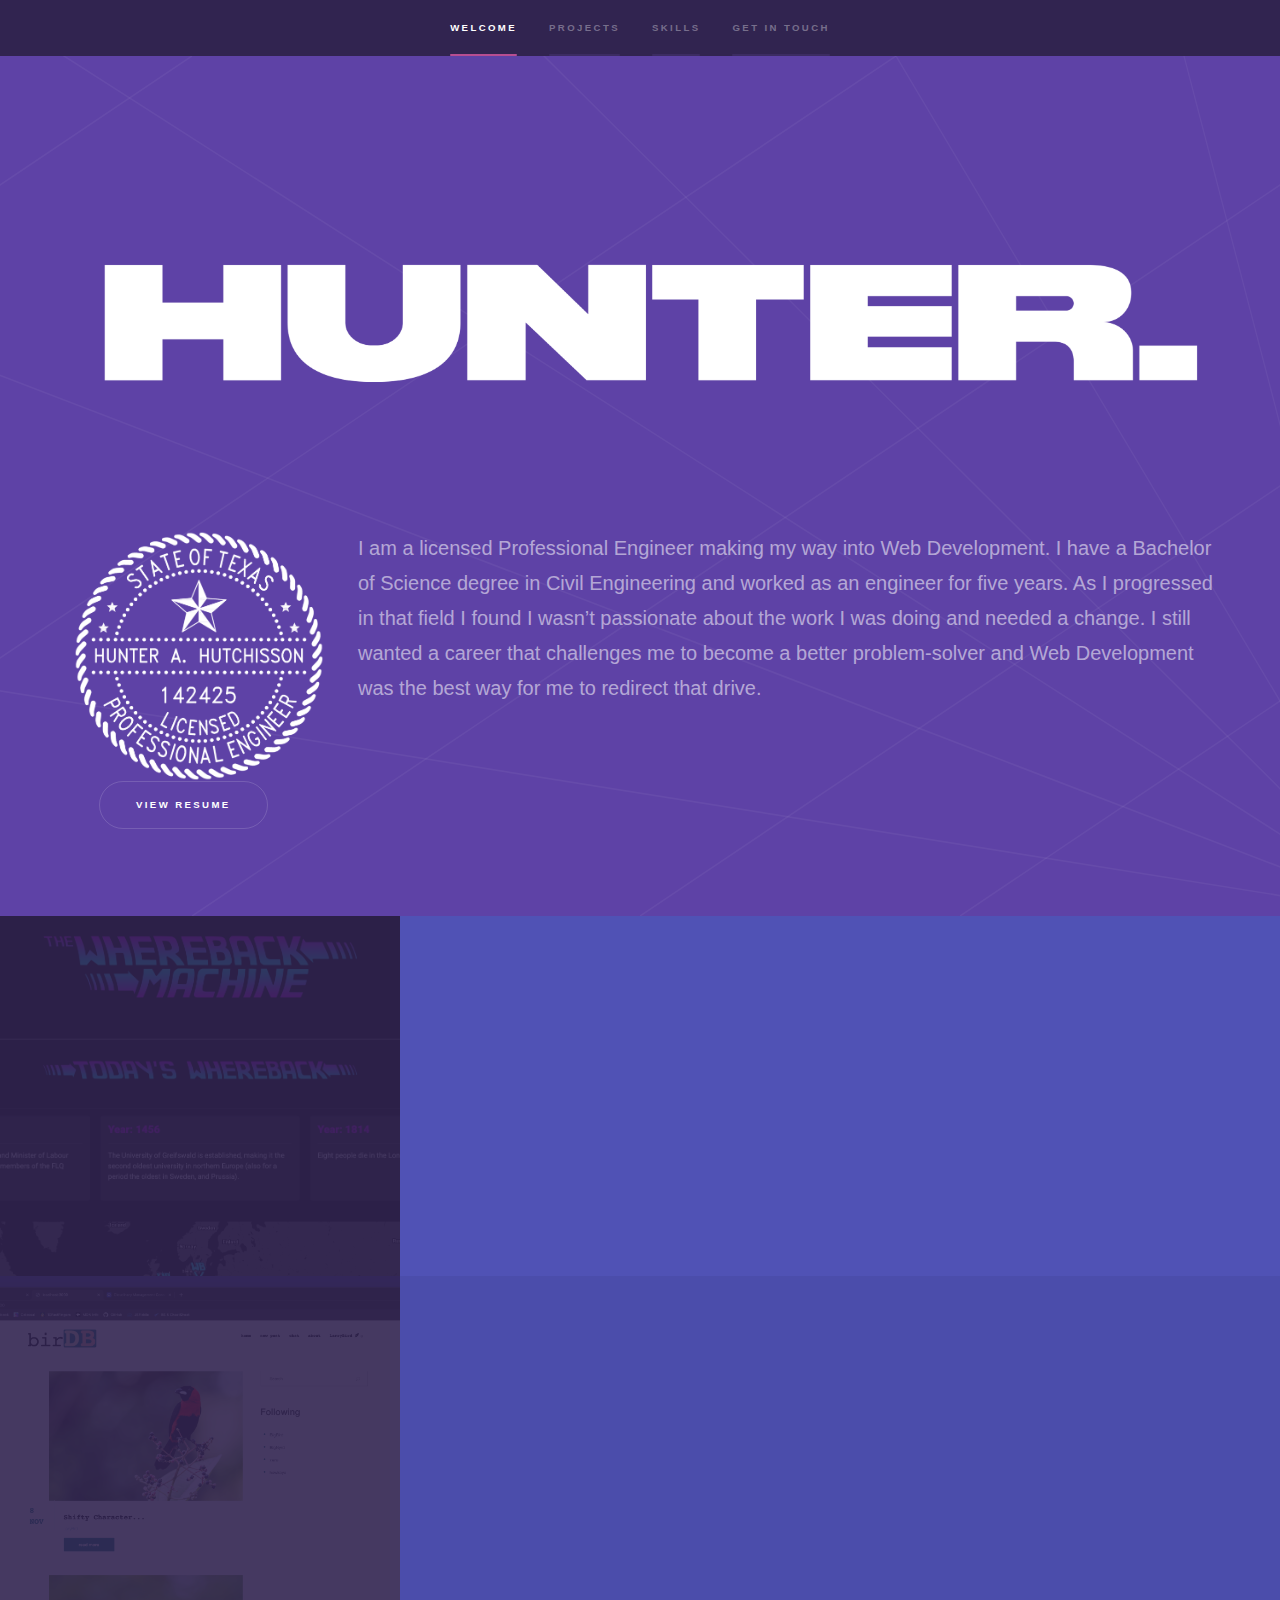
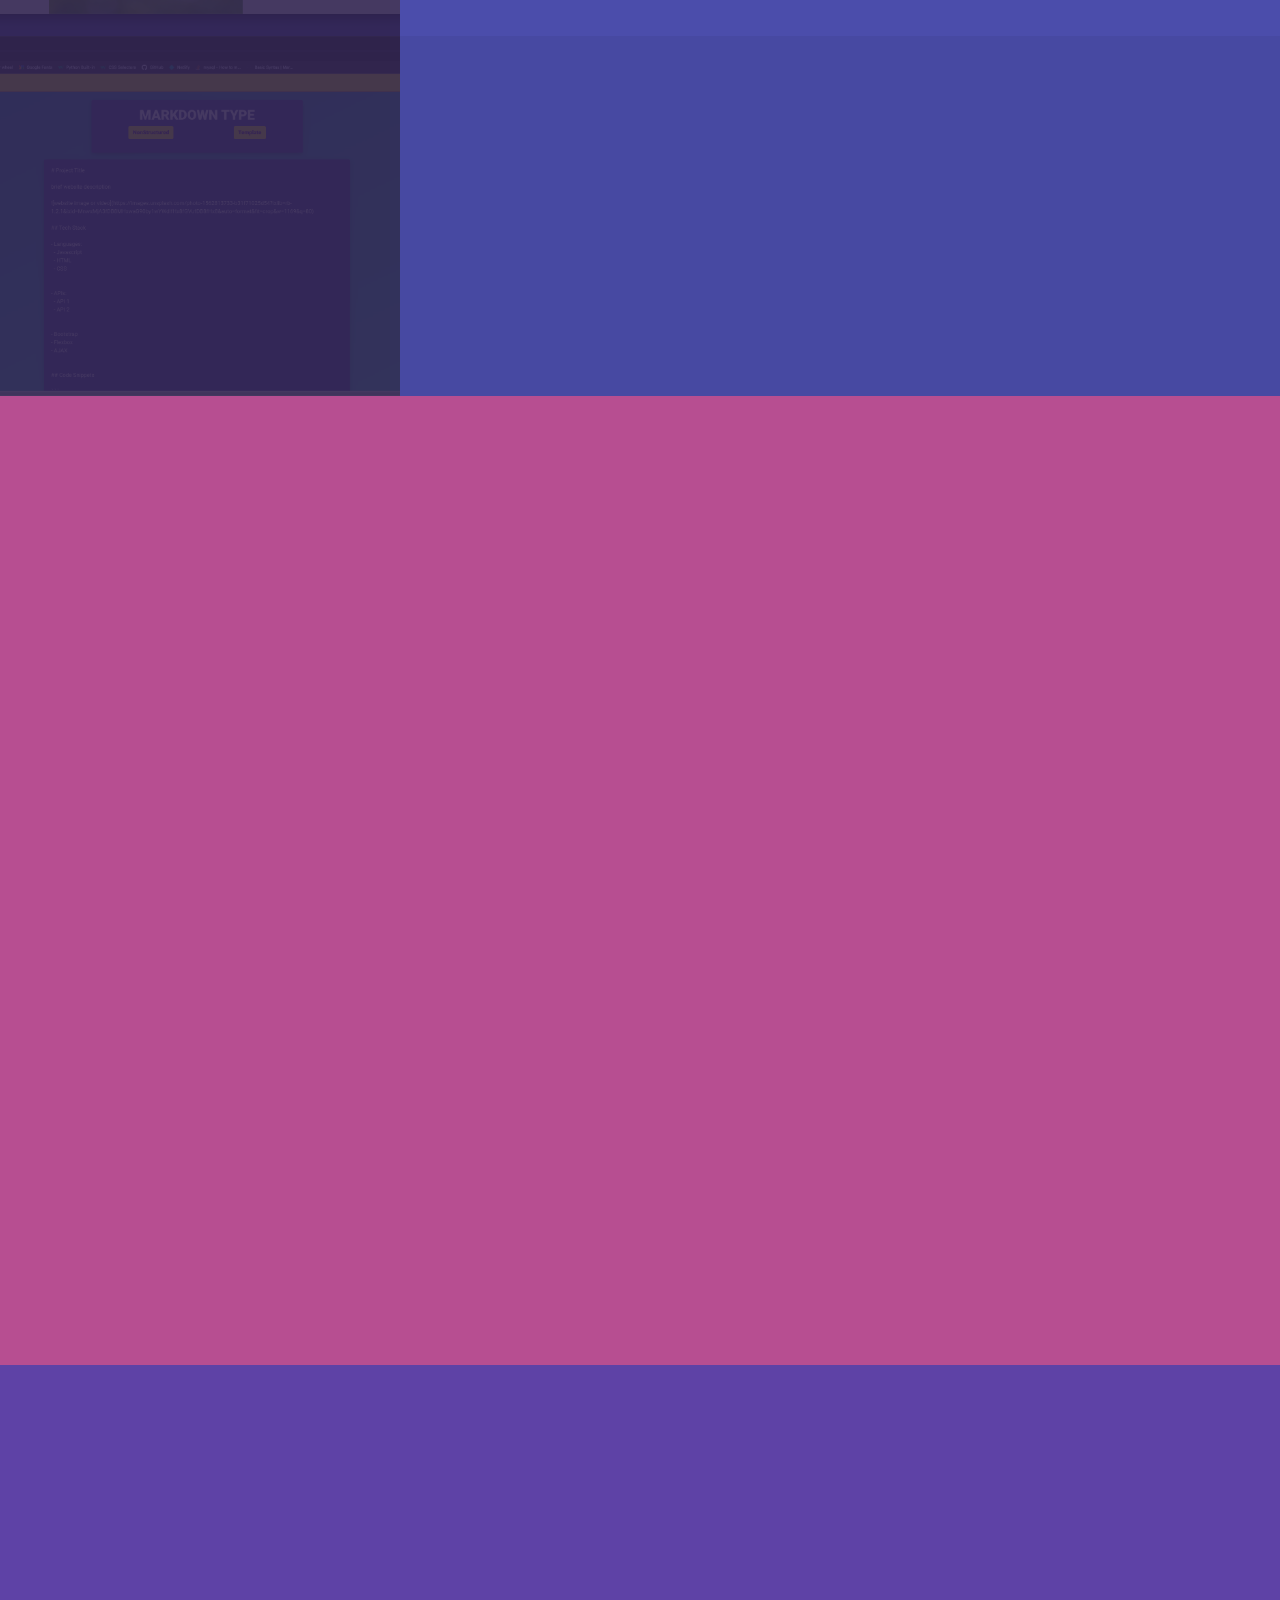
==== index.html @ 378d40f5 "added technology" ====
<!DOCTYPE HTML>
<html>
	<head>
		<title>Hunter Hutchisson | Portfolio</title>
		<meta charset="utf-8" />
		<meta name="viewport" content="width=device-width, initial-scale=1, user-scalable=no" />
		<link rel="stylesheet" href="assets/css/main.css" />
		<noscript><link rel="stylesheet" href="assets/css/noscript.css" /></noscript>
	</head>
	<body class="is-preload">
		<!-- Sidebar -->
			<section id="sidebar">
				<div class="inner">
					<nav>
						<ul>
							<li><a href="#intro">Welcome</a></li>
							<li><a href="#one">Projects</a></li>
							<li><a href="#two">Skills</a></li>
							<li><a href="#three">Get in touch</a></li>
						</ul>
					</nav>
				</div>
			</section>
		<!-- Wrapper -->
			<div id="wrapper">
				<!-- Intro -->
					<section id="intro" class="wrapper style1 fullscreen fade-up">
						<div class="inner">
							<div class="row">
								<img src="images/name.png" style="width: 100%" alt="">
								<div class="col-3 col-12-medium" style="display: flex; justify-content: center;">
									<img src="images/pewhite.png" alt="" class="seal" />
								</div>
								<div class="col-9 col-12-medium">
									<p>I am a licensed Professional Engineer making my way into Web Development. I have a Bachelor of Science degree in Civil Engineering and worked as an engineer for five years. As I progressed in that field I found I wasn’t passionate about the work I was doing and needed a change. I still wanted a career that challenges me to become a better problem-solver and Web Development was the best way for me to redirect that drive.</p>
								</div>
								<div class="col-12">
									<ul class="actions">
										<li style="margin-left: 35px;"><a href="#" class="button scrolly" value="" id="resume">View Resume</a></li>
										<div id="myModal" class="modal">
											<span class="close">&times;</span>
											<img class="modal-content" id="img01">
											<div id="caption">Resume</div>
										</div>
									</ul>
								</div>
							</div>						
						</div>
					</section>
				<!-- One -->
					<section id="one" class="wrapper style2 spotlights">
						<section>
							<a href="https://thewherebackmachine.netlify.app/" target="_blank" class="image"><img src="images/WBContent-LargeScreen.jpg" alt="" data-position="center center" /></a>
							<div class="content">
								<div class="inner">
									<h2>The WhereBack Machine</h2>
									<p>On this date in history, or on the date of your choosing, learn about historical events and where those locations are in the modern world.</p>
									<ul class="actions">
										<li><a href="whereback.html" class="button">Learn more</a></li>
										<li><a href="https://thewherebackmachine.netlify.app/" class="button">Deployed</a></li>
										<li><a href="https://github.com/hunterhutchisson/Front-End-Project" target="_blank" class="button">github<i class="fab fa-github"></i></a></li>
									</ul>
								</div>
							</div>
						</section>
						<section>
							<a href="http://birdb.io/" target="_blank" class="image"><img src="images/oScreen-Shot-2021-11-09-at-10.53.39-AM.png" alt="" data-position="top center" /></a>
							<div class="content">
								<div class="inner">
									<h2>birDB</h2>
									<p>A responsive website that allows for personal journaling and sharing of birdwatching details with others.</p>
									<ul class="actions">
										<li><a href="birdb.html" class="button">Learn more</a></li>
										<li><a href="http://birdb.io/" class="button">Deployed</a></li>
										<li><a href="https://github.com/hunterhutchisson/birDB" target="_blank" class="button">github<i class="fab fa-github"></i></a></li>
									</ul>
								</div>
							</div>
						</section>
						<section>
							<a href="https://mdstyles.netlify.app/" target="_blank" class="image"><img src="images/mdsshot.png" alt="" data-position="top center" /></a>
							<div class="content">
								<div class="inner">
									<h2>MD Styles</h2>
									<p>A tool to help developers with the syntax of markdown enhancements for their README files</p>
									<ul class="actions">
										<li><a href="mdstyles.html" class="button">Learn more</a></li>
										<li><a href="https://mdstyles.netlify.app/" class="button">Deployed</a></li>
										<li><a href="https://github.com/hunterhutchisson/template" target="_blank" class="button">github<i class="fab fa-github"></i></a></li>									</ul>
								</div>
							</div>
						</section>
					</section>
				<!-- Two -->
					<section id="two" class="wrapper style3 fade-up">
						<div class="inner">
							<h2>Skills</h2>
							<div class="features">
								<section>
									<span class="icon solid major" ><i class="fab fa-js-square skills"></i></span>
									<h3>JAVASCRIPT</h3>
								</section>
								<section>
									<span class="icon solid major" ><i class="fab fa-python skills"></i></span>
									<h3>PYTHON</h3>
								</section>
								<section>
									<span class="icon solid major" ><i class="fab fa-node-js skills"></i></span>
									<h3>NODE.JS</h3>
								</section>
								<section>
									<span class="icon solid major" ><i class="fab fa-react skills"></i></span>
									<h3>REACT</h3>
								</section>
								<section>
									<span class="icon solid major" ><i class="fas fa-clipboard skills"></i></span>
									<h3>REDUX</h3>
								</section>
								<section>
									<span class="icon solid major" ><i class="fas fa-database skills"></i></span>
									<h3>SQL</h3>
								</section>
								<section>
									<span class="icon solid major" ><i class="fab fa-html5 skills"></i></span>
									<h3>HTML</h3>
								</section>
								<section>
									<span class="icon solid major" ><i class="fab fa-css3-alt skills"></i></span>									
									<h3>CSS</h3>
								</section>
								<section>
									<span class="icon solid major" ><i class="fab fa-npm skills"></i></span>									
									<h3>NPM</h3>
								</section>
								<section>
									<span class="icon solid major" ><i class="fas fa-database skills"></i></span>									
									<h3>PostgreSQL</h3>
								</section>
								<section>
									<span class="icon solid major" ><i class="fas fa-server skills"></i></span>									
									<h3>SEQUELIZE</h3>
								</section>
								<section>
									<span class="icon solid major" ><i class="far fa-file-alt skills"></i></span>									
									<h3>EXPRESS.JS</h3>
								</section>
								<section>
									<span class="icon solid major" ><i class="far fa-file-alt skills"></i></span>								
									<h3>EJS</h3>
								</section>
								<section>
									<span class="icon solid major" ><i class="fas fa-retweet skills"></i></span>							
									<h3>AJAX</h3>
								</section>
								<section>
									<span class="icon solid major" ><i class="fab fa-bootstrap skills"></i></span>			
									<h3>BOOTSTRAP</h3>
								</section>
								<section>
									<span class="icon solid major" ><i class="fab fa-css3 skills"></i></span>					
									<h3>CSS FLEXBOX</h3>
								</section>
								<section>
									<span class="icon solid major" ><i class="fab fa-git skills"></i></span>								
									<h3>GIT</h3>
								</section>
								<section>
									<span class="icon solid major" ><i class="fab fa-github skills"></i></span>							
									<h3>GITHUB</h3>
								</section>
								<section>
									<span class="icon solid major" ><i class="fas fa-code skills"></i></span>	
									<h3>VS CODE</h3>
								</section>
								<section>
									<span class="icon solid major" ><i class="fab fa-chrome skills"></i></span>	
									<h3>CHROME DEV TOOLS</h3>
								</section>

							</div>
						</div>
					</section>
				<!-- Three -->
					<section id="three" class="wrapper style1 fade-up">
						<div class="inner">
							<h2>Get in touch</h2>
							<div class="split style1">
								<section>
									<form id="contact-form">
										<div class="fields">
											<div class="field half">
												<label for="name">Name</label>
												<input type="text" name="name" id="name" />
											</div>
											<div class="field half">
												<label for="email">Email</label>
												<input type="text" name="email" id="email" />
											</div>
											<div class="field">
												<label for="subject">Subject</label>
												<textarea name="subject" rows="1"></textarea>
											</div>
											<div class="field">
												<label for="message">Message</label>
												<textarea name="message" id="message" rows="5"></textarea>
											</div>
										</div>
										<ul class="actions">
											<li><button type="submit" class="btn btn-primary text-wrap col-6 col-md-4 col-lg-3">
												<span class="button-link">Send Message
												<i class="fa fa-send"></i> </span>
											</button></li>
										</ul>
									</form>
								</section>
								<section>
									<div class="row" style="margin: 0;">
									<ul class="contact">
										<img src="images/JONTY.png" alt="" class="headshot">
										<li>
											<h3>Contact</h3>
											<ul class="icons">
												<li><a href="https://www.linkedin.com/in/hunter-hutchisson-p-e-23b84a115/" class="icon brands fa-linkedin-in" target="_blank"><span class="label">LinkedIn</span></a></li>
												<li><a href="https://github.com/hunterhutchisson" class="icon brands fa-github" target="_blank"><span class="label">GitHub</span></a></li>
											</ul>
										</li>
									</ul>
								</div>
								</section>
							</div>
						</div>
					</section>
			</div>
		<!-- Footer -->
			<footer id="footer" class="wrapper style1-alt">
				<div class="inner">
					<ul class="menu">
						<li>Design: Hunter Hutchisson</li>
					</ul>
				</div>
			</footer>
		<!-- Scripts -->
			<script src="https://kit.fontawesome.com/b5568deb13.js" crossorigin="anonymous"></script>
			<script src="assets/js/jquery.min.js"></script>
			<script src="assets/js/jquery.scrollex.min.js"></script>
			<script src="assets/js/jquery.scrolly.min.js"></script>
			<script src="assets/js/browser.min.js"></script>
			<script src="assets/js/breakpoints.min.js"></script>
			<script src="assets/js/util.js"></script>
			<script src="assets/js/main.js"></script>
			<script>
				const modal = document.getElementById("myModal");
				const resume = document.getElementById("resume");
				const modalImg = document.getElementById("img01");
				const captionText = document.getElementById("caption");
				resume.onclick = function(){
				modal.style.display = "block";
				modalImg.src = "images/HunterHutchissonResume-1.jpg";
				captionText.innerHTML = `<a href="resume.HunterHutchissonResume" class="button scrolly" download="HunterHutchissonResume" >Download Resume</a>`;
				}
				const span = document.getElementsByClassName("close")[0];
				span.onclick = function() {
				modal.style.display = "none";
				}
			</script>
			<script type="text/javascript" src="https://cdn.jsdelivr.net/npm/emailjs-com@3/dist/email.min.js"></script>
			<script type="text/javascript">
				(function() {
					emailjs.init('user_6q2KdsZvQNolMmEulf8iG');
				})();
				document.getElementById('contact-form')
				.addEventListener('submit', function(e) {
				console.log('inside form')
				e.preventDefault();

				const serviceID = 'service_qdjpviz';
				const templateID = 'contact_form';

				emailjs.sendForm(serviceID, templateID, this)
				.then(() => {
					alert('Message Successfully Sent!');
				}, (err) => {
					alert(JSON.stringify(err));
					});
				});
			</script>
	</body>
</html>
---- assets/css/main.css ----
@import url(fontawesome-all.min.css);

/*
	Hyperspace by HTML5 UP
	html5up.net | @ajlkn
	Free for personal and commercial use under the CCA 3.0 license (html5up.net/license)
*/

html, body, div, span, applet, object,
iframe, h1, h2, h3, h4, h5, h6, p, blockquote,
pre, a, abbr, acronym, address, big, cite,
code, del, dfn, em, img, ins, kbd, q, s, samp,
small, strike, strong, sub, sup, tt, var, b,
u, i, center, dl, dt, dd, ol, ul, li, fieldset,
form, label, legend, table, caption, tbody,
tfoot, thead, tr, th, td, article, aside,
canvas, details, embed, figure, figcaption,
footer, header, hgroup, menu, nav, output, ruby,
section, summary, time, mark, audio, video {
	margin: 0;
	padding: 0;
	border: 0;
	font-size: 100%;
	font: inherit;
	vertical-align: baseline;}

article, aside, details, figcaption, figure,
footer, header, hgroup, menu, nav, section {
	display: block;}

body {
	line-height: 1;
}

ol, ul {
	list-style: none;
}

blockquote, q {
	quotes: none;
}

	blockquote:before, blockquote:after, q:before, q:after {
		content: '';
		content: none;
	}

table {
	border-collapse: collapse;
	border-spacing: 0;
}

body {
	-webkit-text-size-adjust: none;
}

mark {
	background-color: transparent;
	color: inherit;
}

input::-moz-focus-inner {
	border: 0;
	padding: 0;
}

input, select, textarea {
	-moz-appearance: none;
	-webkit-appearance: none;
	-ms-appearance: none;
	appearance: none;
}

/* Basic */

	@-ms-viewport {
		width: device-width;
	}

	body {
		-ms-overflow-style: scrollbar;
	}

	@media screen and (max-width: 480px) {

		html, body {
			min-width: 320px;
		}

	}

	html {
		box-sizing: border-box;
	}

	*, *:before, *:after {
		box-sizing: inherit;
	}

	body {
		background: #312450;
	}

		body.is-preload *, body.is-preload *:before, body.is-preload *:after {
			-moz-animation: none !important;
			-webkit-animation: none !important;
			-ms-animation: none !important;
			animation: none !important;
			-moz-transition: none !important;
			-webkit-transition: none !important;
			-ms-transition: none !important;
			transition: none !important;
		}

/* Type */

	body, input, select, textarea {
		color: rgba(255, 255, 255, 0.55);
		font-family: Arial, Helvetica, sans-serif;
		font-size: 16.5pt;
		font-weight: normal;
		line-height: 1.75;
	}

		@media screen and (max-width: 1680px) {

			body, input, select, textarea {
				font-size: 13pt;
			}

		}

		@media screen and (max-width: 1280px) {

			body, input, select, textarea {
				font-size: 12pt;
			}

		}

		@media screen and (max-width: 360px) {

			body, input, select, textarea {
				font-size: 11pt;
			}

		}
		.seal{
			height: 250px;
		}
		.headshot{
			width: 500px
		}
		@media screen and (max-width: 375px) {
			.seal {
				height: auto;
				width: 200px;
			}
		}
		@media only screen and (max-width: 600px) {
			.headshot {
				width: 300px;
			}
			.projectTitle {
				width: 300px
			}
		}


	a {
		-moz-transition: color 0.2s ease, border-bottom-color 0.2s ease;
		-webkit-transition: color 0.2s ease, border-bottom-color 0.2s ease;
		-ms-transition: color 0.2s ease, border-bottom-color 0.2s ease;
		transition: color 0.2s ease, border-bottom-color 0.2s ease;
		border-bottom: dotted 1px rgba(255, 255, 255, 0.35);
		color: inherit;
		text-decoration: none;
	}

		a:hover {
			border-bottom-color: transparent;
			color: #ffffff;
		}

	strong, b {
		color: #ffffff;
		font-weight: bold;
	}

	em, i {
		font-style: italic;
	}

	p {
		margin: 0 0 2em 0;
	}

	h1, h2, h3, h4, h5, h6 {
		color: #ffffff;
		font-weight: bold;
		line-height: 1.5;
		margin: 0.5em 0 0.5em 0;
	}
	.skills{
		color: #b74e91;
	}

		h1 a, h2 a, h3 a, h4 a, h5 a, h6 a {
			color: inherit;
			text-decoration: none;
		}

	h1 {
		font-size: 2.75em;
	}

		h1.major {
			margin: 0 0 1.3em 0;
			position: relative;
			padding-bottom: 0.35em;
		}

			h1.major:after {
				background-image: -moz-linear-gradient(to right, #5e42a6, #b74e91);
				background-image: -webkit-linear-gradient(to right, #5e42a6, #b74e91);
				background-image: -ms-linear-gradient(to right, #5e42a6, #b74e91);
				background-image: linear-gradient(to right, #5e42a6, #b74e91);
				-moz-transition: max-width 0.2s ease;
				-webkit-transition: max-width 0.2s ease;
				-ms-transition: max-width 0.2s ease;
				transition: max-width 0.2s ease;
				border-radius: 0.2em;
				bottom: 0;
				content: '';
				height: 0.05em;
				position: absolute;
				right: 0;
				width: 100%;
			}

	h2 {
		font-size: 1.75em;
	}

	h3 {
		font-size: 1.1em;
	}

	h4 {
		font-size: 1em;
	}

	h5 {
		font-size: 0.8em;
	}

	h6 {
		font-size: 0.6em;
	}

	@media screen and (max-width: 736px) {

		h1 {
			font-size: 2em;
		}

		h2 {
			font-size: 1.25em;
		}

		h3 {
			font-size: 1em;
		}

		h4 {
			font-size: 0.8em;
		}

		h5 {
			font-size: 0.6em;
		}

		h6 {
			font-size: 0.6em;
		}

	}

	sub {
		font-size: 0.8em;
		position: relative;
		top: 0.5em;
	}

	sup {
		font-size: 0.8em;
		position: relative;
		top: -0.5em;
	}

	blockquote {
		border-left: solid 4px rgba(255, 255, 255, 0.15);
		font-style: italic;
		margin: 0 0 2em 0;
		padding: 0.5em 0 0.5em 2em;
	}

	code {
		background: rgba(255, 255, 255, 0.05);
		border-radius: 0.25em;
		border: solid 1px rgba(255, 255, 255, 0.15);
		font-family: "Courier New", monospace;
		font-size: 0.9em;
		margin: 0 0.25em;
		padding: 0.25em 0.65em;
	}

	pre {
		-webkit-overflow-scrolling: touch;
		font-family: "Courier New", monospace;
		font-size: 0.9em;
		margin: 0 0 2em 0;
	}

		pre code {
			display: block;
			line-height: 1.75em;
			padding: 1em 1.5em;
			overflow-x: auto;
		}

	hr {
		border: 0;
		border-bottom: solid 1px rgba(255, 255, 255, 0.15);
		margin: 2em 0;
	}

		hr.major {
			margin: 3em 0;
		}

	.align-left {
		text-align: left;
	}

	.align-center {
		text-align: center;
	}

	.align-right {
		text-align: right;
	}

/* Row */

	.row {
		display: flex;
		flex-wrap: wrap;
		box-sizing: border-box;
		align-items: stretch;
	}

		.row > * {
			box-sizing: border-box;
		}

		.row.gtr-uniform > * > :last-child {
			margin-bottom: 0;
		}

		.row.aln-left {
			justify-content: flex-start;
		}

		.row.aln-center {
			justify-content: center;
		}

		.row.aln-right {
			justify-content: flex-end;
		}

		.row.aln-top {
			align-items: flex-start;
		}

		.row.aln-middle {
			align-items: center;
		}

		.row.aln-bottom {
			align-items: flex-end;
		}

		.row > .imp {
			order: -1;
		}

		.row > .col-1 {
			width: 8.33333%;
		}

		.row > .off-1 {
			margin-left: 8.33333%;
		}

		.row > .col-2 {
			width: 16.66667%;
		}

		.row > .off-2 {
			margin-left: 16.66667%;
		}

		.row > .col-3 {
			width: 25%;
		}

		.row > .off-3 {
			margin-left: 25%;
		}

		.row > .col-4 {
			width: 33.33333%;
		}

		.row > .off-4 {
			margin-left: 33.33333%;
		}

		.row > .col-5 {
			width: 41.66667%;
		}

		.row > .off-5 {
			margin-left: 41.66667%;
		}

		.row > .col-6 {
			width: 50%;
		}

		.row > .off-6 {
			margin-left: 50%;
		}

		.row > .col-7 {
			width: 58.33333%;
		}

		.row > .off-7 {
			margin-left: 58.33333%;
		}

		.row > .col-8 {
			width: 66.66667%;
		}

		.row > .off-8 {
			margin-left: 66.66667%;
		}

		.row > .col-9 {
			width: 75%;
		}

		.row > .off-9 {
			margin-left: 75%;
		}

		.row > .col-10 {
			width: 83.33333%;
		}

		.row > .off-10 {
			margin-left: 83.33333%;
		}

		.row > .col-11 {
			width: 91.66667%;
		}

		.row > .off-11 {
			margin-left: 91.66667%;
		}

		.row > .col-12 {
			width: 100%;
		}

		.row > .off-12 {
			margin-left: 100%;
		}

		.row.gtr-0 {
			margin-top: 0;
			margin-left: 0em;
		}

			.row.gtr-0 > * {
				padding: 0 0 0 0em;
			}

			.row.gtr-0.gtr-uniform {
				margin-top: 0em;
			}

				.row.gtr-0.gtr-uniform > * {
					padding-top: 0em;
				}

		.row.gtr-25 {
			margin-top: 0;
			margin-left: -0.375em;
		}

			.row.gtr-25 > * {
				padding: 0 0 0 0.375em;
			}

			.row.gtr-25.gtr-uniform {
				margin-top: -0.375em;
			}

				.row.gtr-25.gtr-uniform > * {
					padding-top: 0.375em;
				}

		.row.gtr-50 {
			margin-top: 0;
			margin-left: -0.75em;
		}

			.row.gtr-50 > * {
				padding: 0 0 0 0.75em;
			}

			.row.gtr-50.gtr-uniform {
				margin-top: -0.75em;
			}

				.row.gtr-50.gtr-uniform > * {
					padding-top: 0.75em;
				}

		.row {
			margin-top: 0;
			margin-left: -1.5em;
		}

			.row > * {
				padding: 0 0 0 1.5em;
			}

			.row.gtr-uniform {
				margin-top: -1.5em;
			}

				.row.gtr-uniform > * {
					padding-top: 1.5em;
				}

		.row.gtr-150 {
			margin-top: 0;
			margin-left: -2.25em;
		}

			.row.gtr-150 > * {
				padding: 0 0 0 2.25em;
			}

			.row.gtr-150.gtr-uniform {
				margin-top: -2.25em;
			}

				.row.gtr-150.gtr-uniform > * {
					padding-top: 2.25em;
				}

		.row.gtr-200 {
			margin-top: 0;
			margin-left: -3em;
		}

			.row.gtr-200 > * {
				padding: 0 0 0 3em;
			}

			.row.gtr-200.gtr-uniform {
				margin-top: -3em;
			}

				.row.gtr-200.gtr-uniform > * {
					padding-top: 3em;
				}

		@media screen and (max-width: 1680px) {

			.row {
				display: flex;
				flex-wrap: wrap;
				box-sizing: border-box;
				align-items: stretch;
			}

				.row > * {
					box-sizing: border-box;
				}

				.row.gtr-uniform > * > :last-child {
					margin-bottom: 0;
				}

				.row.aln-left {
					justify-content: flex-start;
				}

				.row.aln-center {
					justify-content: center;
				}

				.row.aln-right {
					justify-content: flex-end;
				}

				.row.aln-top {
					align-items: flex-start;
				}

				.row.aln-middle {
					align-items: center;
				}

				.row.aln-bottom {
					align-items: flex-end;
				}

				.row > .imp-xlarge {
					order: -1;
				}

				.row > .col-1-xlarge {
					width: 8.33333%;
				}

				.row > .off-1-xlarge {
					margin-left: 8.33333%;
				}

				.row > .col-2-xlarge {
					width: 16.66667%;
				}

				.row > .off-2-xlarge {
					margin-left: 16.66667%;
				}

				.row > .col-3-xlarge {
					width: 25%;
				}

				.row > .off-3-xlarge {
					margin-left: 25%;
				}

				.row > .col-4-xlarge {
					width: 33.33333%;
				}

				.row > .off-4-xlarge {
					margin-left: 33.33333%;
				}

				.row > .col-5-xlarge {
					width: 41.66667%;
				}

				.row > .off-5-xlarge {
					margin-left: 41.66667%;
				}

				.row > .col-6-xlarge {
					width: 50%;
				}

				.row > .off-6-xlarge {
					margin-left: 50%;
				}

				.row > .col-7-xlarge {
					width: 58.33333%;
				}

				.row > .off-7-xlarge {
					margin-left: 58.33333%;
				}

				.row > .col-8-xlarge {
					width: 66.66667%;
				}

				.row > .off-8-xlarge {
					margin-left: 66.66667%;
				}

				.row > .col-9-xlarge {
					width: 75%;
				}

				.row > .off-9-xlarge {
					margin-left: 75%;
				}

				.row > .col-10-xlarge {
					width: 83.33333%;
				}

				.row > .off-10-xlarge {
					margin-left: 83.33333%;
				}

				.row > .col-11-xlarge {
					width: 91.66667%;
				}

				.row > .off-11-xlarge {
					margin-left: 91.66667%;
				}

				.row > .col-12-xlarge {
					width: 100%;
				}

				.row > .off-12-xlarge {
					margin-left: 100%;
				}

				.row.gtr-0 {
					margin-top: 0;
					margin-left: 0em;
				}

					.row.gtr-0 > * {
						padding: 0 0 0 0em;
					}

					.row.gtr-0.gtr-uniform {
						margin-top: 0em;
					}

						.row.gtr-0.gtr-uniform > * {
							padding-top: 0em;
						}

				.row.gtr-25 {
					margin-top: 0;
					margin-left: -0.375em;
				}

					.row.gtr-25 > * {
						padding: 0 0 0 0.375em;
					}

					.row.gtr-25.gtr-uniform {
						margin-top: -0.375em;
					}

						.row.gtr-25.gtr-uniform > * {
							padding-top: 0.375em;
						}

				.row.gtr-50 {
					margin-top: 0;
					margin-left: -0.75em;
				}

					.row.gtr-50 > * {
						padding: 0 0 0 0.75em;
					}

					.row.gtr-50.gtr-uniform {
						margin-top: -0.75em;
					}

						.row.gtr-50.gtr-uniform > * {
							padding-top: 0.75em;
						}

				.row {
					margin-top: 0;
					margin-left: -1.5em;
				}

					.row > * {
						padding: 0 0 0 1.5em;
					}

					.row.gtr-uniform {
						margin-top: -1.5em;
					}

						.row.gtr-uniform > * {
							padding-top: 1.5em;
						}

				.row.gtr-150 {
					margin-top: 0;
					margin-left: -2.25em;
				}

					.row.gtr-150 > * {
						padding: 0 0 0 2.25em;
					}

					.row.gtr-150.gtr-uniform {
						margin-top: -2.25em;
					}

						.row.gtr-150.gtr-uniform > * {
							padding-top: 2.25em;
						}

				.row.gtr-200 {
					margin-top: 0;
					margin-left: -3em;
				}

					.row.gtr-200 > * {
						padding: 0 0 0 3em;
					}

					.row.gtr-200.gtr-uniform {
						margin-top: -3em;
					}

						.row.gtr-200.gtr-uniform > * {
							padding-top: 3em;
						}

		}
		

		@media screen and (max-width: 1280px) {

			.row {
				display: flex;
				flex-wrap: wrap;
				box-sizing: border-box;
				align-items: stretch;
			}

				.row > * {
					box-sizing: border-box;
				}

				.row.gtr-uniform > * > :last-child {
					margin-bottom: 0;
				}

				.row.aln-left {
					justify-content: flex-start;
				}

				.row.aln-center {
					justify-content: center;
				}

				.row.aln-right {
					justify-content: flex-end;
				}

				.row.aln-top {
					align-items: flex-start;
				}

				.row.aln-middle {
					align-items: center;
				}

				.row.aln-bottom {
					align-items: flex-end;
				}

				.row > .imp-large {
					order: -1;
				}

				.row > .col-1-large {
					width: 8.33333%;
				}

				.row > .off-1-large {
					margin-left: 8.33333%;
				}

				.row > .col-2-large {
					width: 16.66667%;
				}

				.row > .off-2-large {
					margin-left: 16.66667%;
				}

				.row > .col-3-large {
					width: 25%;
				}

				.row > .off-3-large {
					margin-left: 25%;
				}

				.row > .col-4-large {
					width: 33.33333%;
				}

				.row > .off-4-large {
					margin-left: 33.33333%;
				}

				.row > .col-5-large {
					width: 41.66667%;
				}

				.row > .off-5-large {
					margin-left: 41.66667%;
				}

				.row > .col-6-large {
					width: 50%;
				}

				.row > .off-6-large {
					margin-left: 50%;
				}

				.row > .col-7-large {
					width: 58.33333%;
				}

				.row > .off-7-large {
					margin-left: 58.33333%;
				}

				.row > .col-8-large {
					width: 66.66667%;
				}

				.row > .off-8-large {
					margin-left: 66.66667%;
				}

				.row > .col-9-large {
					width: 75%;
				}

				.row > .off-9-large {
					margin-left: 75%;
				}

				.row > .col-10-large {
					width: 83.33333%;
				}

				.row > .off-10-large {
					margin-left: 83.33333%;
				}

				.row > .col-11-large {
					width: 91.66667%;
				}

				.row > .off-11-large {
					margin-left: 91.66667%;
				}

				.row > .col-12-large {
					width: 100%;
				}

				.row > .off-12-large {
					margin-left: 100%;
				}

				.row.gtr-0 {
					margin-top: 0;
					margin-left: 0em;
				}

					.row.gtr-0 > * {
						padding: 0 0 0 0em;
					}

					.row.gtr-0.gtr-uniform {
						margin-top: 0em;
					}

						.row.gtr-0.gtr-uniform > * {
							padding-top: 0em;
						}

				.row.gtr-25 {
					margin-top: 0;
					margin-left: -0.375em;
				}

					.row.gtr-25 > * {
						padding: 0 0 0 0.375em;
					}

					.row.gtr-25.gtr-uniform {
						margin-top: -0.375em;
					}

						.row.gtr-25.gtr-uniform > * {
							padding-top: 0.375em;
						}

				.row.gtr-50 {
					margin-top: 0;
					margin-left: -0.75em;
				}

					.row.gtr-50 > * {
						padding: 0 0 0 0.75em;
					}

					.row.gtr-50.gtr-uniform {
						margin-top: -0.75em;
					}

						.row.gtr-50.gtr-uniform > * {
							padding-top: 0.75em;
						}

				.row {
					margin-top: 0;
					margin-left: -1.5em;
				}

					.row > * {
						padding: 0 0 0 1.5em;
					}

					.row.gtr-uniform {
						margin-top: -1.5em;
					}

						.row.gtr-uniform > * {
							padding-top: 1.5em;
						}

				.row.gtr-150 {
					margin-top: 0;
					margin-left: -2.25em;
				}

					.row.gtr-150 > * {
						padding: 0 0 0 2.25em;
					}

					.row.gtr-150.gtr-uniform {
						margin-top: -2.25em;
					}

						.row.gtr-150.gtr-uniform > * {
							padding-top: 2.25em;
						}

				.row.gtr-200 {
					margin-top: 0;
					margin-left: -3em;
				}

					.row.gtr-200 > * {
						padding: 0 0 0 3em;
					}

					.row.gtr-200.gtr-uniform {
						margin-top: -3em;
					}

						.row.gtr-200.gtr-uniform > * {
							padding-top: 3em;
						}

		}

		@media screen and (max-width: 980px) {


			.row {
				display: flex;
				flex-wrap: wrap;
				box-sizing: border-box;
				align-items: stretch;
				justify-content: center;
			}

				.row > * {
					box-sizing: border-box;
				}

				.row.gtr-uniform > * > :last-child {
					margin-bottom: 0;
				}

				.row.aln-left {
					justify-content: flex-start;
				}

				.row.aln-center {
					justify-content: center;
				}

				.row.aln-right {
					justify-content: flex-end;
				}

				.row.aln-top {
					align-items: flex-start;
				}

				.row.aln-middle {
					align-items: center;
				}

				.row.aln-bottom {
					align-items: flex-end;
				}

				.row > .imp-medium {
					order: -1;
				}

				.row > .col-1-medium {
					width: 8.33333%;
				}

				.row > .off-1-medium {
					margin-left: 8.33333%;
				}

				.row > .col-2-medium {
					width: 16.66667%;
				}

				.row > .off-2-medium {
					margin-left: 16.66667%;
				}

				.row > .col-3-medium {
					width: 25%;
				}

				.row > .off-3-medium {
					margin-left: 25%;
				}

				.row > .col-4-medium {
					width: 33.33333%;
				}

				.row > .off-4-medium {
					margin-left: 33.33333%;
				}

				.row > .col-5-medium {
					width: 41.66667%;
				}

				.row > .off-5-medium {
					margin-left: 41.66667%;
				}

				.row > .col-6-medium {
					width: 50%;
				}

				.row > .off-6-medium {
					margin-left: 50%;
				}

				.row > .col-7-medium {
					width: 58.33333%;
				}

				.row > .off-7-medium {
					margin-left: 58.33333%;
				}

				.row > .col-8-medium {
					width: 66.66667%;
				}

				.row > .off-8-medium {
					margin-left: 66.66667%;
				}

				.row > .col-9-medium {
					width: 75%;
				}

				.row > .off-9-medium {
					margin-left: 75%;
				}

				.row > .col-10-medium {
					width: 83.33333%;
				}

				.row > .off-10-medium {
					margin-left: 83.33333%;
				}

				.row > .col-11-medium {
					width: 91.66667%;
				}

				.row > .off-11-medium {
					margin-left: 91.66667%;
				}

				.row > .col-12-medium {
					width: 100%;
				}

				.row > .off-12-medium {
					margin-left: 100%;
				}

				.row.gtr-0 {
					margin-top: 0;
					margin-left: 0em;
				}

					.row.gtr-0 > * {
						padding: 0 0 0 0em;
					}

					.row.gtr-0.gtr-uniform {
						margin-top: 0em;
					}

						.row.gtr-0.gtr-uniform > * {
							padding-top: 0em;
						}

				.row.gtr-25 {
					margin-top: 0;
					margin-left: -0.375em;
				}

					.row.gtr-25 > * {
						padding: 0 0 0 0.375em;
					}

					.row.gtr-25.gtr-uniform {
						margin-top: -0.375em;
					}

						.row.gtr-25.gtr-uniform > * {
							padding-top: 0.375em;
						}

				.row.gtr-50 {
					margin-top: 0;
					margin-left: -0.75em;
				}

					.row.gtr-50 > * {
						padding: 0 0 0 0.75em;
					}

					.row.gtr-50.gtr-uniform {
						margin-top: -0.75em;
					}

						.row.gtr-50.gtr-uniform > * {
							padding-top: 0.75em;
						}

				.row {
					margin-top: 0;
					margin-left: -1.5em;
				}

					.row > * {
						padding: 0 0 0 1.5em;
					}

					.row.gtr-uniform {
						margin-top: -1.5em;
					}

						.row.gtr-uniform > * {
							padding-top: 1.5em;
						}

				.row.gtr-150 {
					margin-top: 0;
					margin-left: -2.25em;
				}

					.row.gtr-150 > * {
						padding: 0 0 0 2.25em;
					}

					.row.gtr-150.gtr-uniform {
						margin-top: -2.25em;
					}

						.row.gtr-150.gtr-uniform > * {
							padding-top: 2.25em;
						}

				.row.gtr-200 {
					margin-top: 0;
					margin-left: -3em;
				}

					.row.gtr-200 > * {
						padding: 0 0 0 3em;
					}

					.row.gtr-200.gtr-uniform {
						margin-top: -3em;
					}

						.row.gtr-200.gtr-uniform > * {
							padding-top: 3em;
						}
		}

		@media screen and (max-width: 736px) {


			.row {
				display: flex;
				flex-wrap: wrap;
				box-sizing: border-box;
				align-items: stretch;
			}

				.row > * {
					box-sizing: border-box;
				}

				.row.gtr-uniform > * > :last-child {
					margin-bottom: 0;
				}

				.row.aln-left {
					justify-content: flex-start;
				}

				.row.aln-center {
					justify-content: center;
				}

				.row.aln-right {
					justify-content: flex-end;
				}

				.row.aln-top {
					align-items: flex-start;
				}

				.row.aln-middle {
					align-items: center;
				}

				.row.aln-bottom {
					align-items: flex-end;
				}

				.row > .imp-small {
					order: -1;
				}

				.row > .col-1-small {
					width: 8.33333%;
				}

				.row > .off-1-small {
					margin-left: 8.33333%;
				}

				.row > .col-2-small {
					width: 16.66667%;
				}

				.row > .off-2-small {
					margin-left: 16.66667%;
				}

				.row > .col-3-small {
					width: 25%;
				}

				.row > .off-3-small {
					margin-left: 25%;
				}

				.row > .col-4-small {
					width: 33.33333%;
				}

				.row > .off-4-small {
					margin-left: 33.33333%;
				}

				.row > .col-5-small {
					width: 41.66667%;
				}

				.row > .off-5-small {
					margin-left: 41.66667%;
				}

				.row > .col-6-small {
					width: 50%;
				}

				.row > .off-6-small {
					margin-left: 50%;
				}

				.row > .col-7-small {
					width: 58.33333%;
				}

				.row > .off-7-small {
					margin-left: 58.33333%;
				}

				.row > .col-8-small {
					width: 66.66667%;
				}

				.row > .off-8-small {
					margin-left: 66.66667%;
				}

				.row > .col-9-small {
					width: 75%;
				}

				.row > .off-9-small {
					margin-left: 75%;
				}

				.row > .col-10-small {
					width: 83.33333%;
				}

				.row > .off-10-small {
					margin-left: 83.33333%;
				}

				.row > .col-11-small {
					width: 91.66667%;
				}

				.row > .off-11-small {
					margin-left: 91.66667%;
				}

				.row > .col-12-small {
					width: 100%;
				}

				.row > .off-12-small {
					margin-left: 100%;
				}

				.row.gtr-0 {
					margin-top: 0;
					margin-left: 0em;
				}

					.row.gtr-0 > * {
						padding: 0 0 0 0em;
					}

					.row.gtr-0.gtr-uniform {
						margin-top: 0em;
					}

						.row.gtr-0.gtr-uniform > * {
							padding-top: 0em;
						}

				.row.gtr-25 {
					margin-top: 0;
					margin-left: -0.375em;
				}

					.row.gtr-25 > * {
						padding: 0 0 0 0.375em;
					}

					.row.gtr-25.gtr-uniform {
						margin-top: -0.375em;
					}

						.row.gtr-25.gtr-uniform > * {
							padding-top: 0.375em;
						}

				.row.gtr-50 {
					margin-top: 0;
					margin-left: -0.75em;
				}

					.row.gtr-50 > * {
						padding: 0 0 0 0.75em;
					}

					.row.gtr-50.gtr-uniform {
						margin-top: -0.75em;
					}

						.row.gtr-50.gtr-uniform > * {
							padding-top: 0.75em;
						}

				.row {
					margin-top: 0;
					margin-left: -1.5em;
				}

					.row > * {
						padding: 0 0 0 1.5em;
					}

					.row.gtr-uniform {
						margin-top: -1.5em;
					}

						.row.gtr-uniform > * {
							padding-top: 1.5em;
						}

				.row.gtr-150 {
					margin-top: 0;
					margin-left: -2.25em;
				}

					.row.gtr-150 > * {
						padding: 0 0 0 2.25em;
					}

					.row.gtr-150.gtr-uniform {
						margin-top: -2.25em;
					}

						.row.gtr-150.gtr-uniform > * {
							padding-top: 2.25em;
						}

				.row.gtr-200 {
					margin-top: 0;
					margin-left: -3em;
				}

					.row.gtr-200 > * {
						padding: 0 0 0 3em;
					}

					.row.gtr-200.gtr-uniform {
						margin-top: -3em;
					}

						.row.gtr-200.gtr-uniform > * {
							padding-top: 3em;
						}

		}

		@media screen and (max-width: 480px) {

			.row {
				display: flex;
				flex-wrap: wrap;
				box-sizing: border-box;
				align-items: stretch;
			}

				.row > * {
					box-sizing: border-box;
				}

				.row.gtr-uniform > * > :last-child {
					margin-bottom: 0;
				}

				.row.aln-left {
					justify-content: flex-start;
				}

				.row.aln-center {
					justify-content: center;
				}

				.row.aln-right {
					justify-content: flex-end;
				}

				.row.aln-top {
					align-items: flex-start;
				}

				.row.aln-middle {
					align-items: center;
				}

				.row.aln-bottom {
					align-items: flex-end;
				}

				.row > .imp-xsmall {
					order: -1;
				}

				.row > .col-1-xsmall {
					width: 8.33333%;
				}

				.row > .off-1-xsmall {
					margin-left: 8.33333%;
				}

				.row > .col-2-xsmall {
					width: 16.66667%;
				}

				.row > .off-2-xsmall {
					margin-left: 16.66667%;
				}

				.row > .col-3-xsmall {
					width: 25%;
				}

				.row > .off-3-xsmall {
					margin-left: 25%;
				}

				.row > .col-4-xsmall {
					width: 33.33333%;
				}

				.row > .off-4-xsmall {
					margin-left: 33.33333%;
				}

				.row > .col-5-xsmall {
					width: 41.66667%;
				}

				.row > .off-5-xsmall {
					margin-left: 41.66667%;
				}

				.row > .col-6-xsmall {
					width: 50%;
				}

				.row > .off-6-xsmall {
					margin-left: 50%;
				}

				.row > .col-7-xsmall {
					width: 58.33333%;
				}

				.row > .off-7-xsmall {
					margin-left: 58.33333%;
				}

				.row > .col-8-xsmall {
					width: 66.66667%;
				}

				.row > .off-8-xsmall {
					margin-left: 66.66667%;
				}

				.row > .col-9-xsmall {
					width: 75%;
				}

				.row > .off-9-xsmall {
					margin-left: 75%;
				}

				.row > .col-10-xsmall {
					width: 83.33333%;
				}

				.row > .off-10-xsmall {
					margin-left: 83.33333%;
				}

				.row > .col-11-xsmall {
					width: 91.66667%;
				}

				.row > .off-11-xsmall {
					margin-left: 91.66667%;
				}

				.row > .col-12-xsmall {
					width: 100%;
				}

				.row > .off-12-xsmall {
					margin-left: 100%;
				}

				.row.gtr-0 {
					margin-top: 0;
					margin-left: 0em;
				}

					.row.gtr-0 > * {
						padding: 0 0 0 0em;
					}

					.row.gtr-0.gtr-uniform {
						margin-top: 0em;
					}

						.row.gtr-0.gtr-uniform > * {
							padding-top: 0em;
						}

				.row.gtr-25 {
					margin-top: 0;
					margin-left: -0.375em;
				}

					.row.gtr-25 > * {
						padding: 0 0 0 0.375em;
					}

					.row.gtr-25.gtr-uniform {
						margin-top: -0.375em;
					}

						.row.gtr-25.gtr-uniform > * {
							padding-top: 0.375em;
						}

				.row.gtr-50 {
					margin-top: 0;
					margin-left: -0.75em;
				}

					.row.gtr-50 > * {
						padding: 0 0 0 0.75em;
					}

					.row.gtr-50.gtr-uniform {
						margin-top: -0.75em;
					}

						.row.gtr-50.gtr-uniform > * {
							padding-top: 0.75em;
						}

				.row {
					margin-top: 0;
					margin-left: -1.5em;
				}

					.row > * {
						padding: 0 0 0 1.5em;
					}

					.row.gtr-uniform {
						margin-top: -1.5em;
					}

						.row.gtr-uniform > * {
							padding-top: 1.5em;
						}

				.row.gtr-150 {
					margin-top: 0;
					margin-left: -2.25em;
				}

					.row.gtr-150 > * {
						padding: 0 0 0 2.25em;
					}

					.row.gtr-150.gtr-uniform {
						margin-top: -2.25em;
					}

						.row.gtr-150.gtr-uniform > * {
							padding-top: 2.25em;
						}

				.row.gtr-200 {
					margin-top: 0;
					margin-left: -3em;
				}

					.row.gtr-200 > * {
						padding: 0 0 0 3em;
					}

					.row.gtr-200.gtr-uniform {
						margin-top: -3em;
					}

						.row.gtr-200.gtr-uniform > * {
							padding-top: 3em;
						}

		}


/* Box */

	.box {
		border-radius: 0.25em;
		border: solid 1px rgba(255, 255, 255, 0.15);
		margin-bottom: 2em;
		padding: 1.5em;
	}

		.box > :last-child,
		.box > :last-child > :last-child,
		.box > :last-child > :last-child > :last-child {
			margin-bottom: 0;
		}

		.box.alt {
			border: 0;
			border-radius: 0;
			padding: 0;
		}

/* Button */

	input[type="submit"],
	input[type="reset"],
	input[type="button"],
	button,
	.button {
		-moz-appearance: none;
		-webkit-appearance: none;
		-ms-appearance: none;
		appearance: none;
		-moz-transition: border-color 0.2s ease;
		-webkit-transition: border-color 0.2s ease;
		-ms-transition: border-color 0.2s ease;
		transition: border-color 0.2s ease;
		background-color: transparent;
		border: solid 1px !important;
		border-color: rgba(255, 255, 255, 0.15) !important;
		border-radius: 3em;
		color: #ffffff !important;
		cursor: pointer;
		display: inline-block;
		font-size: 0.6em;
		font-weight: bold;
		height: calc(4.75em + 2px);
		letter-spacing: 0.25em;
		line-height: 4.75em;
		outline: 0;
		padding: 0 3.75em;
		position: relative;
		text-align: center;
		text-decoration: none;
		text-transform: uppercase;
		white-space: nowrap;
	}

		input[type="submit"]:after,
		input[type="reset"]:after,
		input[type="button"]:after,
		button:after,
		.button:after {
			-moz-transform: scale(0.25);
			-webkit-transform: scale(0.25);
			-ms-transform: scale(0.25);
			transform: scale(0.25);
			pointer-events: none;
			-moz-transition: opacity 0.2s ease, -moz-transform 0.2s ease;
			-webkit-transition: opacity 0.2s ease, -webkit-transform 0.2s ease;
			-ms-transition: opacity 0.2s ease, -ms-transform 0.2s ease;
			transition: opacity 0.2s ease, transform 0.2s ease;
			background: #ffffff;
			border-radius: 3em;
			content: '';
			height: 100%;
			left: 0;
			opacity: 0;
			position: absolute;
			top: 0;
			width: 100%;
		}

		input[type="submit"].icon:before,
		input[type="reset"].icon:before,
		input[type="button"].icon:before,
		button.icon:before,
		.button.icon:before {
			margin-right: 0.75em;
		}

		input[type="submit"].fit,
		input[type="reset"].fit,
		input[type="button"].fit,
		button.fit,
		.button.fit {
			width: 100%;
		}

		input[type="submit"].small,
		input[type="reset"].small,
		input[type="button"].small,
		button.small,
		.button.small {
			font-size: 0.4em;
		}

		input[type="submit"].large,
		input[type="reset"].large,
		input[type="button"].large,
		button.large,
		.button.large {
			font-size: 0.8em;
		}

		input[type="submit"].primary,
		input[type="reset"].primary,
		input[type="button"].primary,
		button.primary,
		.button.primary {
			background-color: #ffffff;
			color: #312450 !important;
		}

			input[type="submit"].primary:after,
			input[type="reset"].primary:after,
			input[type="button"].primary:after,
			button.primary:after,
			.button.primary:after {
				display: none;
			}

		input[type="submit"].disabled, input[type="submit"]:disabled,
		input[type="reset"].disabled,
		input[type="reset"]:disabled,
		input[type="button"].disabled,
		input[type="button"]:disabled,
		button.disabled,
		button:disabled,
		.button.disabled,
		.button:disabled {
			cursor: default;
			opacity: 0.5;
			pointer-events: none;
		}

		input[type="submit"]:hover,
		input[type="reset"]:hover,
		input[type="button"]:hover,
		button:hover,
		.button:hover {
			border-color: rgba(255, 255, 255, 0.55) !important;
		}

			input[type="submit"]:hover:after,
			input[type="reset"]:hover:after,
			input[type="button"]:hover:after,
			button:hover:after,
			.button:hover:after {
				opacity: 0.05;
				-moz-transform: scale(1);
				-webkit-transform: scale(1);
				-ms-transform: scale(1);
				transform: scale(1);
			}

			input[type="submit"]:hover:active,
			input[type="reset"]:hover:active,
			input[type="button"]:hover:active,
			button:hover:active,
			.button:hover:active {
				border-color: #ffffff !important;
			}

				input[type="submit"]:hover:active:after,
				input[type="reset"]:hover:active:after,
				input[type="button"]:hover:active:after,
				button:hover:active:after,
				.button:hover:active:after {
					opacity: 0.1;
				}

/* Features */

	.features {
		display: -moz-flex;
		display: -webkit-flex;
		display: -ms-flex;
		display: flex;
		-moz-flex-wrap: wrap;
		-webkit-flex-wrap: wrap;
		-ms-flex-wrap: wrap;
		flex-wrap: wrap;
		border-radius: 0.25em;
		border: solid 1px rgba(255, 255, 255, 0.15);
		background: rgba(255, 255, 255, 0.05);
		margin: 0 0 2em 0;
	}

		.features section {
			padding: 1em 3em 1em 7em ;
			width: 50%;
			border-top: solid 1px rgba(255, 255, 255, 0.15);
			position: relative;
		}

			.features section:nth-child(-n + 2) {
				border-top-width: 0;
			}

			.features section:nth-child(2n) {
				border-left: solid 1px rgba(255, 255, 255, 0.15);
			}

			.features section .icon {
				-moz-transition: opacity 0.5s ease, -moz-transform 0.5s ease;
				-webkit-transition: opacity 0.5s ease, -webkit-transform 0.5s ease;
				-ms-transition: opacity 0.5s ease, -ms-transform 0.5s ease;
				transition: opacity 0.5s ease, transform 0.5s ease;
				-moz-transition-delay: 1s;
				-webkit-transition-delay: 1s;
				-ms-transition-delay: 1s;
				transition-delay: 1s;
				-moz-transform: scale(1);
				-webkit-transform: scale(1);
				-ms-transform: scale(1);
				transform: scale(1);
				position: absolute;
				left: 3em;
				
				opacity: 1;
			}

			.features section:nth-child(1) .icon {
				-moz-transition-delay: 0.15s;
				-webkit-transition-delay: 0.15s;
				-ms-transition-delay: 0.15s;
				transition-delay: 0.15s;
			}

			.features section:nth-child(2) .icon {
				-moz-transition-delay: 0.3s;
				-webkit-transition-delay: 0.3s;
				-ms-transition-delay: 0.3s;
				transition-delay: 0.3s;
			}

			.features section:nth-child(3) .icon {
				-moz-transition-delay: 0.45s;
				-webkit-transition-delay: 0.45s;
				-ms-transition-delay: 0.45s;
				transition-delay: 0.45s;
			}

			.features section:nth-child(4) .icon {
				-moz-transition-delay: 0.6s;
				-webkit-transition-delay: 0.6s;
				-ms-transition-delay: 0.6s;
				transition-delay: 0.6s;
			}

			.features section:nth-child(5) .icon {
				-moz-transition-delay: 0.75s;
				-webkit-transition-delay: 0.75s;
				-ms-transition-delay: 0.75s;
				transition-delay: 0.75s;
			}

			.features section:nth-child(6) .icon {
				-moz-transition-delay: 0.9s;
				-webkit-transition-delay: 0.9s;
				-ms-transition-delay: 0.9s;
				transition-delay: 0.9s;
			}

			.features section:nth-child(7) .icon {
				-moz-transition-delay: 1.05s;
				-webkit-transition-delay: 1.05s;
				-ms-transition-delay: 1.05s;
				transition-delay: 1.05s;
			}

			.features section:nth-child(8) .icon {
				-moz-transition-delay: 1.2s;
				-webkit-transition-delay: 1.2s;
				-ms-transition-delay: 1.2s;
				transition-delay: 1.2s;
			}

			.features section:nth-child(9) .icon {
				-moz-transition-delay: 1.35s;
				-webkit-transition-delay: 1.35s;
				-ms-transition-delay: 1.35s;
				transition-delay: 1.35s;
			}

			.features section:nth-child(10) .icon {
				-moz-transition-delay: 1.5s;
				-webkit-transition-delay: 1.5s;
				-ms-transition-delay: 1.5s;
				transition-delay: 1.5s;
			}

			.features section:nth-child(11) .icon {
				-moz-transition-delay: 1.65s;
				-webkit-transition-delay: 1.65s;
				-ms-transition-delay: 1.65s;
				transition-delay: 1.65s;
			}

			.features section:nth-child(12) .icon {
				-moz-transition-delay: 1.8s;
				-webkit-transition-delay: 1.8s;
				-ms-transition-delay: 1.8s;
				transition-delay: 1.8s;
			}

			.features section:nth-child(13) .icon {
				-moz-transition-delay: 1.95s;
				-webkit-transition-delay: 1.95s;
				-ms-transition-delay: 1.95s;
				transition-delay: 1.95s;
			}

			.features section:nth-child(14) .icon {
				-moz-transition-delay: 2.1s;
				-webkit-transition-delay: 2.1s;
				-ms-transition-delay: 2.1s;
				transition-delay: 2.1s;
			}

			.features section:nth-child(15) .icon {
				-moz-transition-delay: 2.25s;
				-webkit-transition-delay: 2.25s;
				-ms-transition-delay: 2.25s;
				transition-delay: 2.25s;
			}

			.features section:nth-child(16) .icon {
				-moz-transition-delay: 2.4s;
				-webkit-transition-delay: 2.4s;
				-ms-transition-delay: 2.4s;
				transition-delay: 2.4s;
			}

			.features section:nth-child(17) .icon {
				-moz-transition-delay: 2.55s;
				-webkit-transition-delay: 2.55s;
				-ms-transition-delay: 2.55s;
				transition-delay: 2.55s;
			}

			.features section:nth-child(18) .icon {
				-moz-transition-delay: 2.7s;
				-webkit-transition-delay: 2.7s;
				-ms-transition-delay: 2.7s;
				transition-delay: 2.7s;
			}

			.features section:nth-child(19) .icon {
				-moz-transition-delay: 2.85s;
				-webkit-transition-delay: 2.85s;
				-ms-transition-delay: 2.85s;
				transition-delay: 2.85s;
			}

			.features section:nth-child(20) .icon {
				-moz-transition-delay: 3s;
				-webkit-transition-delay: 3s;
				-ms-transition-delay: 3s;
				transition-delay: 3s;
			}

		.features.inactive section .icon {
			-moz-transform: scale(0.5);
			-webkit-transform: scale(0.5);
			-ms-transform: scale(0.5);
			transform: scale(0.5);
			opacity: 0;
		}

		@media screen and (max-width: 980px) {

			.features {
				display: block;
			}

				.features section {
					border-top-width: 1px !important;
					border-left-width: 0 !important;
					width: 100%;
				}

					.features section:first-child {
						border-top-width: 0 !important;
					}

		}

		@media screen and (max-width: 736px) {

			.features section {
				padding: 2.5em 1.5em 0.1em 5.5em ;
			}

				.features section .icon {
					left: 1.5em;
					top: 2em;
				}

		}

		@media screen and (max-width: 480px) {

			.features section {
				padding: 2em 1.5em 0.1em 1.5em ;
			}

				.features section .icon {
					left: 0;
					position: relative;
					top: 0;
				}

		}

/* Form */

	form {
		margin: 0 0 2em 0;
	}

		form > :last-child {
			margin-bottom: 0;
		}

		form > .fields {
			display: -moz-flex;
			display: -webkit-flex;
			display: -ms-flex;
			display: flex;
			-moz-flex-wrap: wrap;
			-webkit-flex-wrap: wrap;
			-ms-flex-wrap: wrap;
			flex-wrap: wrap;
			width: calc(100% + 3em);
			margin: -1.5em 0 2em -1.5em;
		}

			form > .fields > .field {
				-moz-flex-grow: 0;
				-webkit-flex-grow: 0;
				-ms-flex-grow: 0;
				flex-grow: 0;
				-moz-flex-shrink: 0;
				-webkit-flex-shrink: 0;
				-ms-flex-shrink: 0;
				flex-shrink: 0;
				padding: 1.5em 0 0 1.5em;
				width: calc(100% - 1.5em);
			}

				form > .fields > .field.half {
					width: calc(50% - 0.75em);
				}

				form > .fields > .field.third {
					width: calc(100%/3 - 0.5em);
				}

				form > .fields > .field.quarter {
					width: calc(25% - 0.375em);
				}

		@media screen and (max-width: 480px) {

			form > .fields {
				width: calc(100% + 3em);
				margin: -1.5em 0 2em -1.5em;
			}

				form > .fields > .field {
					padding: 1.5em 0 0 1.5em;
					width: calc(100% - 1.5em);
				}

					form > .fields > .field.half {
						width: calc(100% - 1.5em);
					}

					form > .fields > .field.third {
						width: calc(100% - 1.5em);
					}

					form > .fields > .field.quarter {
						width: calc(100% - 1.5em);
					}

		}

	label {
		color: #ffffff;
		font-weight: bold;
		line-height: 1.5;
		margin: 0 0 0.7em 0;
		display: block;
		font-size: 1.1em;
	}

	input[type="text"],
	input[type="password"],
	input[type="email"],
	input[type="tel"],
	select,
	textarea {
		-moz-appearance: none;
		-webkit-appearance: none;
		-ms-appearance: none;
		appearance: none;
		background: rgba(255, 255, 255, 0.05);
		border-radius: 0.25em;
		border: none;
		border: solid 1px rgba(255, 255, 255, 0.15);
		color: inherit;
		display: block;
		outline: 0;
		padding: 0 1em;
		text-decoration: none;
		width: 100%;
	}

		input[type="text"]:invalid,
		input[type="password"]:invalid,
		input[type="email"]:invalid,
		input[type="tel"]:invalid,
		select:invalid,
		textarea:invalid {
			box-shadow: none;
		}

		input[type="text"]:focus,
		input[type="password"]:focus,
		input[type="email"]:focus,
		input[type="tel"]:focus,
		select:focus,
		textarea:focus {
			border-color: #ffffff;
			box-shadow: 0 0 0 1px #ffffff;
		}

	select {
		background-image: url("data:image/svg+xml;charset=utf8,%3Csvg xmlns='http://www.w3.org/2000/svg' width='40' height='40' preserveAspectRatio='none' viewBox='0 0 40 40'%3E%3Cpath d='M9.4,12.3l10.4,10.4l10.4-10.4c0.2-0.2,0.5-0.4,0.9-0.4c0.3,0,0.6,0.1,0.9,0.4l3.3,3.3c0.2,0.2,0.4,0.5,0.4,0.9 c0,0.4-0.1,0.6-0.4,0.9L20.7,31.9c-0.2,0.2-0.5,0.4-0.9,0.4c-0.3,0-0.6-0.1-0.9-0.4L4.3,17.3c-0.2-0.2-0.4-0.5-0.4-0.9 c0-0.4,0.1-0.6,0.4-0.9l3.3-3.3c0.2-0.2,0.5-0.4,0.9-0.4S9.1,12.1,9.4,12.3z' fill='rgba(255, 255, 255, 0.15)' /%3E%3C/svg%3E");
		background-size: 1.25rem;
		background-repeat: no-repeat;
		background-position: calc(100% - 1rem) center;
		height: 2.75em;
		padding-right: 2.75em;
		text-overflow: ellipsis;
	}

		select option {
			color: #ffffff;
			background: #312450;
		}

		select:focus::-ms-value {
			background-color: transparent;
		}

		select::-ms-expand {
			display: none;
		}

	input[type="text"],
	input[type="password"],
	input[type="email"],
	select {
		height: 2.75em;
	}

	textarea {
		padding: 0.75em 1em;
	}

		body.is-ie textarea {
			min-height: 10em;
		}

	input[type="checkbox"],
	input[type="radio"] {
		-moz-appearance: none;
		-webkit-appearance: none;
		-ms-appearance: none;
		appearance: none;
		display: block;
		float: left;
		margin-right: -2em;
		opacity: 0;
		width: 1em;
		z-index: -1;
	}

		input[type="checkbox"] + label,
		input[type="radio"] + label {
			text-decoration: none;
			color: rgba(255, 255, 255, 0.55);
			cursor: pointer;
			display: inline-block;
			font-size: 1em;
			font-weight: normal;
			padding-left: 2.4em;
			padding-right: 0.75em;
			position: relative;
		}

			input[type="checkbox"] + label:before,
			input[type="radio"] + label:before {
				-moz-osx-font-smoothing: grayscale;
				-webkit-font-smoothing: antialiased;
				display: inline-block;
				font-style: normal;
				font-variant: normal;
				text-rendering: auto;
				line-height: 1;
				text-transform: none !important;
				font-family: 'Font Awesome 5 Free';
				font-weight: 900;
			}

			input[type="checkbox"] + label:before,
			input[type="radio"] + label:before {
				background: rgba(255, 255, 255, 0.05);
				border-radius: 0.25em;
				border: solid 1px rgba(255, 255, 255, 0.15);
				content: '';
				display: inline-block;
				font-size: 0.8em;
				height: 2.0625em;
				left: 0;
				line-height: 2.0625em;
				position: absolute;
				text-align: center;
				top: 0;
				width: 2.0625em;
			}

		input[type="checkbox"]:checked + label:before,
		input[type="radio"]:checked + label:before {
			background: #ffffff;
			border-color: #ffffff;
			color: #b74e91;
			content: '\f00c';
		}

		input[type="checkbox"]:focus + label:before,
		input[type="radio"]:focus + label:before {
			border-color: #ffffff;
			box-shadow: 0 0 0 1px #ffffff;
		}

	input[type="checkbox"] + label:before {
		border-radius: 0.25em;
	}

	input[type="radio"] + label:before {
		border-radius: 100%;
	}

	::-webkit-input-placeholder {
		color: rgba(255, 255, 255, 0.35) !important;
		opacity: 1.0;
	}

	:-moz-placeholder {
		color: rgba(255, 255, 255, 0.35) !important;
		opacity: 1.0;
	}

	::-moz-placeholder {
		color: rgba(255, 255, 255, 0.35) !important;
		opacity: 1.0;
	}

	:-ms-input-placeholder {
		color: rgba(255, 255, 255, 0.35) !important;
		opacity: 1.0;
	}

/* Icon */

	.icon {
		text-decoration: none;
		border-bottom: none;
		position: relative;
	}

		.icon:before {
			-moz-osx-font-smoothing: grayscale;
			-webkit-font-smoothing: antialiased;
			display: inline-block;
			font-style: normal;
			font-variant: normal;
			text-rendering: auto;
			line-height: 1;
			text-transform: none !important;
			font-family: 'Font Awesome 5 Free';
			font-weight: 400;
		}

		.icon > .label {
			display: none;
		}

		.icon:before {
			line-height: inherit;
		}

		.icon.solid:before {
			font-weight: 900;
		}

		.icon.brands:before {
			font-family: 'Font Awesome 5 Brands';
		}

		.icon.major {
			width: 2.5em;
			height: 2.5em;
			display: block;
			background: #ffffff;
			border-radius: 100%;
			color: #312450;
			text-align: center;
			line-height: 2.5em;
			margin: 0 0 1.3em 0;
		}

			.icon.major:before {
				font-size: 1.25em;
			}

				.wrapper.style1 .icon.major:before {
					color: #5e42a6;
				}

				.wrapper.style1-alt .icon.major:before {
					color: #493382;
				}

				.wrapper.style2 .icon.major:before {
					color: #5052b5;
				}

				.wrapper.style2-alt .icon.major:before {
					color: #3e4094;
				}

				.wrapper.style3 .icon.major:before {
					color: #b74e91;
				}

				.wrapper.style3-alt .icon.major:before {
					color: #953d75;
				}

/* Image */

	.image {
		border-radius: 0.25em;
		border: 0;
		display: inline-block;
		position: relative;
	}

		.image img {
			border-radius: 0.25em;
			display: block;
		}

		.image.left, .image.right {
			max-width: 40%;
		}

			.image.left img, .image.right img {
				width: 100%;
			}

		.image.left {
			float: left;
			margin: 0 1.5em 1em 0;
			top: 0.25em;
		}

		.image.right {
			float: right;
			margin: 0 0 1em 1.5em;
			top: 0.25em;
		}

		.image.fit {
			display: block;
			margin: 0 0 2em 0;
			width: 100%;
		}

			.image.fit img {
				width: 100%;
			}

		.image.main {
			display: block;
			margin: 0 0 3em 0;
			width: 100%;
		}

			.image.main img {
				width: 100%;
			}

/* List */

	ol {
		list-style: decimal;
		margin: 0 0 2em 0;
		padding-left: 1.25em;
	}

		ol li {
			padding-left: 0.25em;
		}

	ul {
		list-style: disc;
		margin: 0 0 2em 0;
		padding-left: 1em;
	}

		ul li {
			padding-left: 0.5em;
		}

		ul.alt {
			list-style: none;
			padding-left: 0;
		}

			ul.alt li {
				border-top: solid 1px rgba(255, 255, 255, 0.15);
				padding: 0.5em 0;
			}

				ul.alt li:first-child {
					border-top: 0;
					padding-top: 0;
				}

	dl {
		margin: 0 0 2em 0;
	}

		dl dt {
			display: block;
			font-weight: bold;
			margin: 0 0 1em 0;
		}

		dl dd {
			margin-left: 2em;
		}

/* Actions */

	ul.actions {
		display: -moz-flex;
		display: -webkit-flex;
		display: -ms-flex;
		display: flex;
		cursor: default;
		list-style: none;
		margin-left: -1em;
		padding-left: 0;
	}

		ul.actions li {
			padding: 0 0 0 1em;
			vertical-align: middle;
		}

		ul.actions.special {
			-moz-justify-content: center;
			-webkit-justify-content: center;
			-ms-justify-content: center;
			justify-content: center;
			width: 100%;
			margin-left: 0;
		}

			ul.actions.special li:first-child {
				padding-left: 0;
			}

		ul.actions.stacked {
			-moz-flex-direction: column;
			-webkit-flex-direction: column;
			-ms-flex-direction: column;
			flex-direction: column;
			margin-left: 0;
		}

			ul.actions.stacked li {
				padding: 1.3em 0 0 0;
			}

				ul.actions.stacked li:first-child {
					padding-top: 0;
				}

		ul.actions.fit {
			width: calc(100% + 1em);
		}

			ul.actions.fit li {
				-moz-flex-grow: 1;
				-webkit-flex-grow: 1;
				-ms-flex-grow: 1;
				flex-grow: 1;
				-moz-flex-shrink: 1;
				-webkit-flex-shrink: 1;
				-ms-flex-shrink: 1;
				flex-shrink: 1;
				width: 100%;
			}

				ul.actions.fit li > * {
					width: 100%;
				}

			ul.actions.fit.stacked {
				width: 100%;
			}

		@media screen and (max-width: 480px) {

			ul.actions:not(.fixed) {
				-moz-flex-direction: column;
				-webkit-flex-direction: column;
				-ms-flex-direction: column;
				flex-direction: column;
				margin-left: 0;
				width: 100% !important;
			}

				ul.actions:not(.fixed) li {
					-moz-flex-grow: 1;
					-webkit-flex-grow: 1;
					-ms-flex-grow: 1;
					flex-grow: 1;
					-moz-flex-shrink: 1;
					-webkit-flex-shrink: 1;
					-ms-flex-shrink: 1;
					flex-shrink: 1;
					padding: 1em 0 0 0;
					text-align: center;
					width: 100%;
				}

					ul.actions:not(.fixed) li > * {
						width: 100%;
					}

					ul.actions:not(.fixed) li:first-child {
						padding-top: 0;
					}

					ul.actions:not(.fixed) li input[type="submit"],
					ul.actions:not(.fixed) li input[type="reset"],
					ul.actions:not(.fixed) li input[type="button"],
					ul.actions:not(.fixed) li button,
					ul.actions:not(.fixed) li .button {
						width: 100%;
					}

						ul.actions:not(.fixed) li input[type="submit"].icon:before,
						ul.actions:not(.fixed) li input[type="reset"].icon:before,
						ul.actions:not(.fixed) li input[type="button"].icon:before,
						ul.actions:not(.fixed) li button.icon:before,
						ul.actions:not(.fixed) li .button.icon:before {
							margin-left: -0.5rem;
						}

		}

/* Contact */

	ul.contact {
		list-style: none;
		padding: 0;
	}

		ul.contact > li {
			padding: 0;
			margin: 1.5em 0 0 0;
		}

			ul.contact > li:first-child {
				margin-top: 0;
			}

/* Icons */

	ul.icons {
		cursor: default;
		list-style: none;
		padding-left: 0;
	}

		ul.icons li {
			display: inline-block;
			padding: 0 0.75em 0 0;
		}

			ul.icons li:last-child {
				padding-right: 0;
			}

			ul.icons li > a, ul.icons li > span {
				border: 0;
			}

				ul.icons li > a .label, ul.icons li > span .label {
					display: none;
				}

/* Menu */

	ul.menu {
		list-style: none;
		padding: 0;
	}

		ul.menu > li {
			border-left: solid 1px rgba(255, 255, 255, 0.15);
			display: inline-block;
			line-height: 1;
			margin-left: 1.5em;
			padding: 0 0 0 1.5em;
		}

			ul.menu > li:first-child {
				border-left: 0;
				margin: 0;
				padding-left: 0;
			}

		@media screen and (max-width: 480px) {

			ul.menu > li {
				border-left: 0;
				display: block;
				line-height: inherit;
				margin: 0.5em 0 0 0;
				padding-left: 0;
			}

		}

/* Section/Article */

	section.special, article.special {
		text-align: center;
	}

	header p {
		color: rgba(255, 255, 255, 0.35);
		position: relative;
		margin: 0 0 1.5em 0;
	}

	header h2 + p {
		font-size: 1.25em;
		margin-top: -1em;
		line-height: 1.5em;
	}

	header h3 + p {
		font-size: 1.1em;
		margin-top: -0.8em;
		line-height: 1.5em;
	}

	header h4 + p,
	header h5 + p,
	header h6 + p {
		font-size: 0.9em;
		margin-top: -0.6em;
		line-height: 1.5em;
	}

/* Split */

	.split {
		display: -moz-flex;
		display: -webkit-flex;
		display: -ms-flex;
		display: flex;
	}

		.split > * {
			width: calc(50% - 2.5em);
		}

		.split > :nth-child(2n - 1) {
			padding-right: 2.5em;
			border-right: solid 1px rgba(255, 255, 255, 0.15);
		}

		.split > :nth-child(2n) {
			padding-left: 2.5em;
		}

		.split.style1 > :nth-child(2n - 1) {
			width: calc(66.66666% - 2.5em);
		}

		.split.style1 > :nth-child(2n) {
			width: calc(33.33333% - 2.5em);
		}

		@media screen and (max-width: 1680px) {

			.split > * {
				width: calc(50% - 2em);
			}

			.split > :nth-child(2n - 1) {
				padding-right: 2em;
			}

			.split > :nth-child(2n) {
				padding-left: 2em;
			}

			.split.style1 > :nth-child(2n - 1) {
				width: calc(66.66666% - 2em);
			}

			.split.style1 > :nth-child(2n) {
				width: calc(33.33333% - 2em);
			}

		}

		@media screen and (max-width: 980px) {

			.split {
				display: block;
			}

				.split > * {
					border-top: solid 1px rgba(255, 255, 255, 0.15);
					margin: 4em 0 0 0;
					padding: 4em 0 0 0;
					width: 100% !important;
				}

				.split > :nth-child(2n - 1) {
					border-right: 0;
					padding-right: 0;
				}

				.split > :nth-child(2n) {
					padding-left: 0;
				}

				.split > :first-child {
					border-top: 0;
					margin-top: 0;
					padding-top: 0;
				}

		}

		@media screen and (max-width: 736px) {

			.split > * {
				margin: 3em 0 0 0;
				padding: 3em 0 0 0;
			}

		}

/* Spotlights */

	.spotlights > section {
		display: -moz-flex;
		display: -webkit-flex;
		display: -ms-flex;
		display: flex;
		-moz-flex-direction: row;
		-webkit-flex-direction: row;
		-ms-flex-direction: row;
		flex-direction: row;
		min-height: 22.5em;
	}

		body.is-ie .spotlights > section {
			min-height: 0;
		}

		.spotlights > section > .image {
			background-position: center center;
			background-size: cover;
			border-radius: 0;
			display: block;
			position: relative;
			width: 25em;
		}

			.spotlights > section > .image img {
				border-radius: 0;
				display: block;
			}

			.spotlights > section > .image:before {
				-moz-transition: opacity 1s ease;
				-webkit-transition: opacity 1s ease;
				-ms-transition: opacity 1s ease;
				transition: opacity 1s ease;
				background: rgba(49, 36, 80, 0.9);
				content: '';
				display: block;
				height: 100%;
				left: 0;
				opacity: 0;
				position: absolute;
				top: 0;
				width: 100%;
			}

		.spotlights > section > .content {
			padding: 4em 5em 2em 5em ;
			display: -moz-flex;
			display: -webkit-flex;
			display: -ms-flex;
			display: flex;
			-moz-flex-direction: column;
			-webkit-flex-direction: column;
			-ms-flex-direction: column;
			flex-direction: column;
			-moz-justify-content: center;
			-webkit-justify-content: center;
			-ms-justify-content: center;
			justify-content: center;
			width: 50em;
			-ms-flex: 1;
		}

			.spotlights > section > .content > .inner {
				-moz-transform: translateX(0) translateY(0);
				-webkit-transform: translateX(0) translateY(0);
				-ms-transform: translateX(0) translateY(0);
				transform: translateX(0) translateY(0);
				-moz-transition: opacity 1s ease, -moz-transform 1s ease;
				-webkit-transition: opacity 1s ease, -webkit-transform 1s ease;
				-ms-transition: opacity 1s ease, -ms-transform 1s ease;
				transition: opacity 1s ease, transform 1s ease;
				opacity: 1;
			}

		.spotlights > section:nth-child(2) {
			background-color: rgba(0, 0, 0, 0.05);
		}

		.spotlights > section:nth-child(3) {
			background-color: rgba(0, 0, 0, 0.1);
		}

		.spotlights > section.inactive > .image:before,
		body.is-preload .spotlights > section > .image:before {
			opacity: 1;
		}

		.spotlights > section.inactive > .content > .inner,
		body.is-preload .spotlights > section > .content > .inner {
			-moz-transform: translateX(-1em);
			-webkit-transform: translateX(-1em);
			-ms-transform: translateX(-1em);
			transform: translateX(-1em);
			opacity: 0;
		}

		@media screen and (max-width: 1680px) {

			.spotlights > section > .content {
				padding: 4em 4em 2em 4em ;
			}

		}

		@media screen and (max-width: 980px) {

			.spotlights > section {
				display: block;
			}

				.spotlights > section > .image {
					width: 100%;
					height: 50vh;
				}

				.spotlights > section > .content {
					width: 100%;
				}

				.spotlights > section.inactive > .content > .inner,
				body.is-preload .spotlights > section > .content > .inner {
					-moz-transform: translateY(1em);
					-webkit-transform: translateY(1em);
					-ms-transform: translateY(1em);
					transform: translateY(1em);
				}

		}

		@media screen and (max-width: 736px) {

			.spotlights > section > .image {
				height: 50vh;
				min-height: 15em;
			}

			.spotlights > section > .content {
				padding: 3em 2em 1em 2em ;
			}

		}

/* Table */

	.table-wrapper {
		-webkit-overflow-scrolling: touch;
		overflow-x: auto;
	}

	table {
		margin: 0 0 2em 0;
		width: 100%;
	}

		table tbody tr {
			border: solid 1px rgba(255, 255, 255, 0.15);
			border-left: 0;
			border-right: 0;
		}

			table tbody tr:nth-child(2n + 1) {
				background-color: rgba(255, 255, 255, 0.05);
			}

		table td {
			padding: 0.75em 0.75em;
		}

		table th {
			color: #ffffff;
			font-size: 1em;
			font-weight: bold;
			padding: 0 0.75em 0.75em 0.75em;
			text-align: left;
		}

		table thead {
			border-bottom: solid 2px rgba(255, 255, 255, 0.15);
		}

		table tfoot {
			border-top: solid 2px rgba(255, 255, 255, 0.15);
		}

		table.alt {
			border-collapse: separate;
		}

			table.alt tbody tr td {
				border: solid 1px rgba(255, 255, 255, 0.15);
				border-left-width: 0;
				border-top-width: 0;
			}

				table.alt tbody tr td:first-child {
					border-left-width: 1px;
				}

			table.alt tbody tr:first-child td {
				border-top-width: 1px;
			}

			table.alt thead {
				border-bottom: 0;
			}

			table.alt tfoot {
				border-top: 0;
			}

/* Wrapper */

	.wrapper {
		position: relative;
	}

		.wrapper > .inner {
			padding: 5em 5em 3em 5em ;
			max-width: 100%;
			width: 75em;
		}

			@media screen and (max-width: 1680px) {

				.wrapper > .inner {
					padding: 4em 4em 2em 4em ;
				}

			}

			@media screen and (max-width: 1280px) {

				.wrapper > .inner {
					width: 100%;
				}

			}

			@media screen and (max-width: 736px) {

				.wrapper > .inner {
					padding: 3em 2em 1em 2em ;
				}

			}

		.wrapper.alt {
			background-color: #261c3e;
		}

		.wrapper.style1 {
			background-color: #5e42a6;
		}

		.wrapper.style1-alt {
			background-color: #493382;
		}

		.wrapper.style2 {
			background-color: #5052b5;
		}

		.wrapper.style2-alt {
			background-color: #3e4094;
		}

		.wrapper.style3 {
			background-color: #b74e91;
		}

		.wrapper.style3-alt {
			background-color: #953d75;
		}

		.wrapper.fullscreen {
			display: -moz-flex;
			display: -webkit-flex;
			display: -ms-flex;
			display: flex;
			-moz-flex-direction: column;
			-webkit-flex-direction: column;
			-ms-flex-direction: column;
			flex-direction: column;
			-moz-justify-content: center;
			-webkit-justify-content: center;
			-ms-justify-content: center;
			justify-content: center;
			min-height: 100vh;
		}

			body.is-ie .wrapper.fullscreen {
				height: 100vh;
			}

			@media screen and (max-width: 1280px) {

				.wrapper.fullscreen {
					min-height: calc(100vh - 2.5em);
				}

					body.is-ie .wrapper.fullscreen {
						height: calc(100vh - 2.5em);
					}

			}

			@media screen and (max-width: 736px) {

				.wrapper.fullscreen {
					padding: 2em 0;
					min-height: 0;
				}

					body.is-ie .wrapper.fullscreen {
						height: auto;
					}

			}

		.wrapper.fade-up > .inner {
			-moz-transform: translateY(0);
			-webkit-transform: translateY(0);
			-ms-transform: translateY(0);
			transform: translateY(0);
			-moz-transition: opacity 1s ease, -moz-transform 1s ease;
			-webkit-transition: opacity 1s ease, -webkit-transform 1s ease;
			-ms-transition: opacity 1s ease, -ms-transform 1s ease;
			transition: opacity 1s ease, transform 1s ease;
			opacity: 1.0;
		}

		.wrapper.fade-up.inactive > .inner,
		body.is-preload .wrapper.fade-up > .inner {
			opacity: 0;
			-moz-transform: translateY(1em);
			-webkit-transform: translateY(1em);
			-ms-transform: translateY(1em);
			transform: translateY(1em);
		}

		.wrapper.fade-down > .inner {
			-moz-transform: translateY(0);
			-webkit-transform: translateY(0);
			-ms-transform: translateY(0);
			transform: translateY(0);
			-moz-transition: opacity 1s ease, -moz-transform 1s ease;
			-webkit-transition: opacity 1s ease, -webkit-transform 1s ease;
			-ms-transition: opacity 1s ease, -ms-transform 1s ease;
			transition: opacity 1s ease, transform 1s ease;
			opacity: 1.0;
		}

		.wrapper.fade-down.inactive > .inner,
		body.is-preload .wrapper.fade-down > .inner {
			opacity: 0;
			-moz-transform: translateY(-1em);
			-webkit-transform: translateY(-1em);
			-ms-transform: translateY(-1em);
			transform: translateY(-1em);
		}

		.wrapper.fade > .inner {
			-moz-transition: opacity 1s ease;
			-webkit-transition: opacity 1s ease;
			-ms-transition: opacity 1s ease;
			transition: opacity 1s ease;
			opacity: 1.0;
		}

		.wrapper.fade.inactive > .inner,
		body.is-preload .wrapper.fade > .inner {
			opacity: 0;
		}

/* Header */

	#header {
		display: -moz-flex;
		display: -webkit-flex;
		display: -ms-flex;
		display: flex;
		background-color: #5e42a6;
		cursor: default;
		padding: 1.75em 2em;
	}

		#header > .title {
			border: 0;
			color: #ffffff;
			display: block;
			font-size: 1.25em;
			font-weight: bold;
		}

		#header > nav {
			-moz-flex: 1;
			-webkit-flex: 1;
			-ms-flex: 1;
			flex: 1;
			text-align: right;
		}

			#header > nav > ul {
				margin: 0;
				padding: 0;
			}

				#header > nav > ul > li {
					display: inline-block;
					margin-left: 1.75em;
					padding: 0;
					vertical-align: middle;
				}

					#header > nav > ul > li:first-child {
						margin-left: 0;
					}

					#header > nav > ul > li a {
						border: 0;
						color: rgba(255, 255, 255, 0.35);
						display: inline-block;
						font-size: 0.6em;
						font-weight: bold;
						letter-spacing: 0.25em;
						text-transform: uppercase;
					}

						#header > nav > ul > li a:hover {
							color: rgba(255, 255, 255, 0.55);
						}

						#header > nav > ul > li a.active {
							color: #ffffff;
						}

		@media screen and (max-width: 736px) {

			#header {
				padding: 1em 2em;
			}

		}

		@media screen and (max-width: 480px) {

			#header {
				display: block;
				padding: 0 2em;
				text-align: left;
			}

				#header .title {
					font-size: 1.25em;
					padding: 1em 0;
				}

				#header > nav {
					border-top: solid 1px rgba(255, 255, 255, 0.15);
					text-align: inherit;
				}

					#header > nav > ul > li {
						margin-left: 1.5em;
					}

						#header > nav > ul > li a {
							height: 6em;
							line-height: 6em;
						}

		}

/* Wrapper (main) */

	#sidebar + #wrapper {
		margin-left: 18em;
	}

		@media screen and (max-width: 1280px) {

			#sidebar + #wrapper {
				margin-left: 0;
				padding-top: 3.5em;
			}

		}

		@media screen and (max-width: 736px) {

			#sidebar + #wrapper {
				padding-top: 0;
			}

		}

	#header + #wrapper > .wrapper > .inner {
		margin: 0 auto;
	}

/* Footer */

	#sidebar + #wrapper + #footer {
		margin-left: 18em;
	}

		@media screen and (max-width: 1280px) {

			#sidebar + #wrapper + #footer {
				margin-left: 0;
			}

		}

	#footer > .inner a {
		border-bottom-color: rgba(255, 255, 255, 0.15);
	}

		#footer > .inner a:hover {
			border-bottom-color: transparent;
		}

	#footer > .inner .menu {
		font-size: 0.8em;
		color: rgba(255, 255, 255, 0.15);
	}

	#header + #wrapper + #footer > .inner {
		margin: 0 auto;
	}

/* Sidebar */

	#sidebar {
		padding: 2.5em 2.5em 0.5em 2.5em ;
		background: #312450;
		cursor: default;
		height: 100vh;
		left: 0;
		overflow-x: hidden;
		overflow-y: auto;
		position: fixed;
		text-align: right;
		top: 0;
		width: 18em;
		z-index: 10000;
	}

		#sidebar > .inner {
			display: -moz-flex;
			display: -webkit-flex;
			display: -ms-flex;
			display: flex;
			-moz-flex-direction: column;
			-webkit-flex-direction: column;
			-ms-flex-direction: column;
			flex-direction: column;
			-moz-justify-content: center;
			-webkit-justify-content: center;
			-ms-justify-content: center;
			justify-content: center;
			-moz-transform: translateY(0);
			-webkit-transform: translateY(0);
			-ms-transform: translateY(0);
			transform: translateY(0);
			-moz-transition: opacity 1s ease;
			-webkit-transition: opacity 1s ease;
			-ms-transition: opacity 1s ease;
			transition: opacity 1s ease;
			min-height: 100%;
			opacity: 1;
			width: 100%;
		}

			body.is-ie #sidebar > .inner {
				height: 100%;
			}

		#sidebar nav > ul {
			list-style: none;
			padding: 0;
		}

			#sidebar nav > ul > li {
				-moz-transform: translateY(0);
				-webkit-transform: translateY(0);
				-ms-transform: translateY(0);
				transform: translateY(0);
				-moz-transition: opacity 0.15s ease, -moz-transform 0.75s ease;
				-webkit-transition: opacity 0.15s ease, -webkit-transform 0.75s ease;
				-ms-transition: opacity 0.15s ease, -ms-transform 0.75s ease;
				transition: opacity 0.15s ease, transform 0.75s ease;
				margin: 1.5em 0 0 0;
				opacity: 1;
				padding: 0;
				position: relative;
			}

				#sidebar nav > ul > li:first-child {
					margin: 0;
				}

				#sidebar nav > ul > li:nth-child(1) {
					-moz-transition-delay: 0.45s;
					-webkit-transition-delay: 0.45s;
					-ms-transition-delay: 0.45s;
					transition-delay: 0.45s;
				}

				#sidebar nav > ul > li:nth-child(2) {
					-moz-transition-delay: 0.65s;
					-webkit-transition-delay: 0.65s;
					-ms-transition-delay: 0.65s;
					transition-delay: 0.65s;
				}

				#sidebar nav > ul > li:nth-child(3) {
					-moz-transition-delay: 0.85s;
					-webkit-transition-delay: 0.85s;
					-ms-transition-delay: 0.85s;
					transition-delay: 0.85s;
				}

				#sidebar nav > ul > li:nth-child(4) {
					-moz-transition-delay: 1.05s;
					-webkit-transition-delay: 1.05s;
					-ms-transition-delay: 1.05s;
					transition-delay: 1.05s;
				}

				#sidebar nav > ul > li:nth-child(5) {
					-moz-transition-delay: 1.25s;
					-webkit-transition-delay: 1.25s;
					-ms-transition-delay: 1.25s;
					transition-delay: 1.25s;
				}

				#sidebar nav > ul > li:nth-child(6) {
					-moz-transition-delay: 1.45s;
					-webkit-transition-delay: 1.45s;
					-ms-transition-delay: 1.45s;
					transition-delay: 1.45s;
				}

				#sidebar nav > ul > li:nth-child(7) {
					-moz-transition-delay: 1.65s;
					-webkit-transition-delay: 1.65s;
					-ms-transition-delay: 1.65s;
					transition-delay: 1.65s;
				}

				#sidebar nav > ul > li:nth-child(8) {
					-moz-transition-delay: 1.85s;
					-webkit-transition-delay: 1.85s;
					-ms-transition-delay: 1.85s;
					transition-delay: 1.85s;
				}

				#sidebar nav > ul > li:nth-child(9) {
					-moz-transition-delay: 2.05s;
					-webkit-transition-delay: 2.05s;
					-ms-transition-delay: 2.05s;
					transition-delay: 2.05s;
				}

				#sidebar nav > ul > li:nth-child(10) {
					-moz-transition-delay: 2.25s;
					-webkit-transition-delay: 2.25s;
					-ms-transition-delay: 2.25s;
					transition-delay: 2.25s;
				}

				#sidebar nav > ul > li:nth-child(11) {
					-moz-transition-delay: 2.45s;
					-webkit-transition-delay: 2.45s;
					-ms-transition-delay: 2.45s;
					transition-delay: 2.45s;
				}

				#sidebar nav > ul > li:nth-child(12) {
					-moz-transition-delay: 2.65s;
					-webkit-transition-delay: 2.65s;
					-ms-transition-delay: 2.65s;
					transition-delay: 2.65s;
				}

				#sidebar nav > ul > li:nth-child(13) {
					-moz-transition-delay: 2.85s;
					-webkit-transition-delay: 2.85s;
					-ms-transition-delay: 2.85s;
					transition-delay: 2.85s;
				}

				#sidebar nav > ul > li:nth-child(14) {
					-moz-transition-delay: 3.05s;
					-webkit-transition-delay: 3.05s;
					-ms-transition-delay: 3.05s;
					transition-delay: 3.05s;
				}

				#sidebar nav > ul > li:nth-child(15) {
					-moz-transition-delay: 3.25s;
					-webkit-transition-delay: 3.25s;
					-ms-transition-delay: 3.25s;
					transition-delay: 3.25s;
				}

				#sidebar nav > ul > li:nth-child(16) {
					-moz-transition-delay: 3.45s;
					-webkit-transition-delay: 3.45s;
					-ms-transition-delay: 3.45s;
					transition-delay: 3.45s;
				}

				#sidebar nav > ul > li:nth-child(17) {
					-moz-transition-delay: 3.65s;
					-webkit-transition-delay: 3.65s;
					-ms-transition-delay: 3.65s;
					transition-delay: 3.65s;
				}

				#sidebar nav > ul > li:nth-child(18) {
					-moz-transition-delay: 3.85s;
					-webkit-transition-delay: 3.85s;
					-ms-transition-delay: 3.85s;
					transition-delay: 3.85s;
				}

				#sidebar nav > ul > li:nth-child(19) {
					-moz-transition-delay: 4.05s;
					-webkit-transition-delay: 4.05s;
					-ms-transition-delay: 4.05s;
					transition-delay: 4.05s;
				}

				#sidebar nav > ul > li:nth-child(20) {
					-moz-transition-delay: 4.25s;
					-webkit-transition-delay: 4.25s;
					-ms-transition-delay: 4.25s;
					transition-delay: 4.25s;
				}

		#sidebar nav a {
			-moz-transition: color 0.2s ease;
			-webkit-transition: color 0.2s ease;
			-ms-transition: color 0.2s ease;
			transition: color 0.2s ease;
			border: 0;
			color: rgba(255, 255, 255, 0.35);
			display: block;
			font-size: 0.6em;
			font-weight: bold;
			letter-spacing: 0.25em;
			line-height: 1.75;
			outline: 0;
			padding: 1.35em 0;
			position: relative;
			text-decoration: none;
			text-transform: uppercase;
		}

			#sidebar nav a:before, #sidebar nav a:after {
				border-radius: 0.2em;
				bottom: 0;
				content: '';
				height: 0.2em;
				position: absolute;
				right: 0;
				width: 100%;
			}

			#sidebar nav a:before {
				background: #3c2c62;
			}

			#sidebar nav a:after {
				background-image: -moz-linear-gradient(to right, #5e42a6, #b74e91);
				background-image: -webkit-linear-gradient(to right, #5e42a6, #b74e91);
				background-image: -ms-linear-gradient(to right, #5e42a6, #b74e91);
				background-image: linear-gradient(to right, #5e42a6, #b74e91);
				-moz-transition: max-width 0.2s ease;
				-webkit-transition: max-width 0.2s ease;
				-ms-transition: max-width 0.2s ease;
				transition: max-width 0.2s ease;
				max-width: 0;
			}

			#sidebar nav a:hover {
				color: rgba(255, 255, 255, 0.55);
			}

			#sidebar nav a.active {
				color: #ffffff;
			}

				#sidebar nav a.active:after {
					max-width: 100%;
				}

		body.is-preload #sidebar > .inner {
			opacity: 0;
		}

		body.is-preload #sidebar nav ul li {
			-moz-transform: translateY(2em);
			-webkit-transform: translateY(2em);
			-ms-transform: translateY(2em);
			transform: translateY(2em);
			opacity: 0;
		}

		@media screen and (max-width: 1280px) {

			#sidebar {
				height: 3.5em;
				left: 0;
				line-height: 3.5em;
				overflow: hidden;
				padding: 0;
				text-align: center;
				top: 0;
				width: 100%;
			}

				#sidebar > .inner {
					-moz-flex-direction: row;
					-webkit-flex-direction: row;
					-ms-flex-direction: row;
					flex-direction: row;
					-moz-align-items: -moz-stretch;
					-webkit-align-items: -webkit-stretch;
					-ms-align-items: -ms-stretch;
					align-items: stretch;
					height: inherit;
					line-height: inherit;
				}

				#sidebar nav {
					height: inherit;
					line-height: inherit;
				}

					#sidebar nav ul {
						display: -moz-flex;
						display: -webkit-flex;
						display: -ms-flex;
						display: flex;
						height: inherit;
						line-height: inherit;
						margin: 0;
					}

						#sidebar nav ul li {
							display: block;
							height: inherit;
							line-height: inherit;
							margin: 0 0 0 2em;
							padding: 0;
						}

					#sidebar nav a {
						height: inherit;
						line-height: inherit;
						padding: 0;
					}

						#sidebar nav a:after {
							background-image: none;
							background-color: #b74e91;
						}

		}

		@media screen and (max-width: 736px) {

			#sidebar {
				display: none;
			}

		}

/* Intro */

	#intro {
		background-attachment: fixed;
		background-image: url("images/intro.svg");
		background-position: top right;
		background-repeat: no-repeat;
		background-size: 100% 100%;
	}

		#intro p {
			font-size: 1.25em;
		}

			@media screen and (max-width: 980px) {

				#intro p br {
					display: none;
				}

			}

			@media screen and (max-width: 736px) {

				#intro p {
					font-size: 1em;
				}

			}

		@media screen and (max-width: 1280px) {

			#intro {
				background-attachment: scroll;
			}

		}
		#myImg {
			border-radius: 5px;
			cursor: pointer;
			transition: 0.3s;
		  }
		  
		  #myImg:hover {opacity: 0.7;}
		  
		  /* The Modal (background) */
		  .modal {
			display: none; /* Hidden by default */
			position: fixed; /* Stay in place */
			z-index: 1; /* Sit on top */
			padding-top: 100px; /* Location of the box */
			left: 0;
			top: 0;
			width: 100%; /* Full width */
			height: 100%; /* Full height */
			overflow: auto; /* Enable scroll if needed */
			background-color: rgb(0,0,0); /* Fallback color */
			background-color: rgba(0,0,0,0.9); /* Black w/ opacity */
		  }
		  
		  /* Modal Content (Image) */
		  .modal-content {
			margin: auto;
			display: block;
			width: 80%;
			max-width: 700px;
		  }
		  
		  /* Caption of Modal Image (Image Text) - Same Width as the Image */
		  #caption {
			margin: auto;
			display: block;
			width: 80%;
			max-width: 700px;
			text-align: center;
			color: #ccc;
			padding: 10px 0;
			height: 150px;
		  }
		  
		  /* Add Animation - Zoom in the Modal */
		  .modal-content, #caption {
			animation-name: zoom;
			animation-duration: 0.6s;
		  }
		  
		  @keyframes zoom {
			from {transform:scale(0)}
			to {transform:scale(1)}
		  }
		  
		  /* The Close Button */
		  .close {
			position: absolute;
			top: 15px;
			right: 35px;
			color: #f1f1f1;
			font-size: 40px;
			font-weight: bold;
			transition: 0.3s;
		  }
		  
		  .close:hover,
		  .close:focus {
			color: #bbb;
			text-decoration: none;
			cursor: pointer;
		  }
		  
		  /* 100% Image Width on Smaller Screens */
		  @media only screen and (max-width: 700px){
			.modal-content {
			  width: 100%;
			}
		  }

		  .dropdown-content {
			display: none;
			position: absolute;
			background-color: #b74e91;
			min-width: 160px;
			box-shadow: 0px 8px 16px 0px rgba(0,0,0,0.2);
			z-index: 1;
			text-align: start;
		  
		  }
		  
		  .dropdown-content a {
			float: none;
			color: black;
			padding: 12px 16px;
			text-decoration: none;
			display: block;
			text-align: left;
		  }
		  
		  .dropdown-content a:hover {
			  text-decoration: underline;
		  }
		  
		  .show {
			display: block;
		  }
---- assets/css/noscript.css ----
/*
	Hyperspace by HTML5 UP
	html5up.net | @ajlkn
	Free for personal and commercial use under the CCA 3.0 license (html5up.net/license)
*/

/* Spotlights */

	.spotlights > section > .image:before {
		opacity: 0 !important;
	}

	.spotlights > section > .content > .inner {
		-moz-transform: none !important;
		-webkit-transform: none !important;
		-ms-transform: none !important;
		transform: none !important;
		opacity: 1 !important;
	}

/* Wrapper */

	.wrapper > .inner {
		opacity: 1 !important;
		-moz-transform: none !important;
		-webkit-transform: none !important;
		-ms-transform: none !important;
		transform: none !important;
	}

/* Sidebar */

	#sidebar > .inner {
		opacity: 1 !important;
	}

	#sidebar nav > ul > li {
		-moz-transform: none !important;
		-webkit-transform: none !important;
		-ms-transform: none !important;
		transform: none !important;
		opacity: 1 !important;
	}
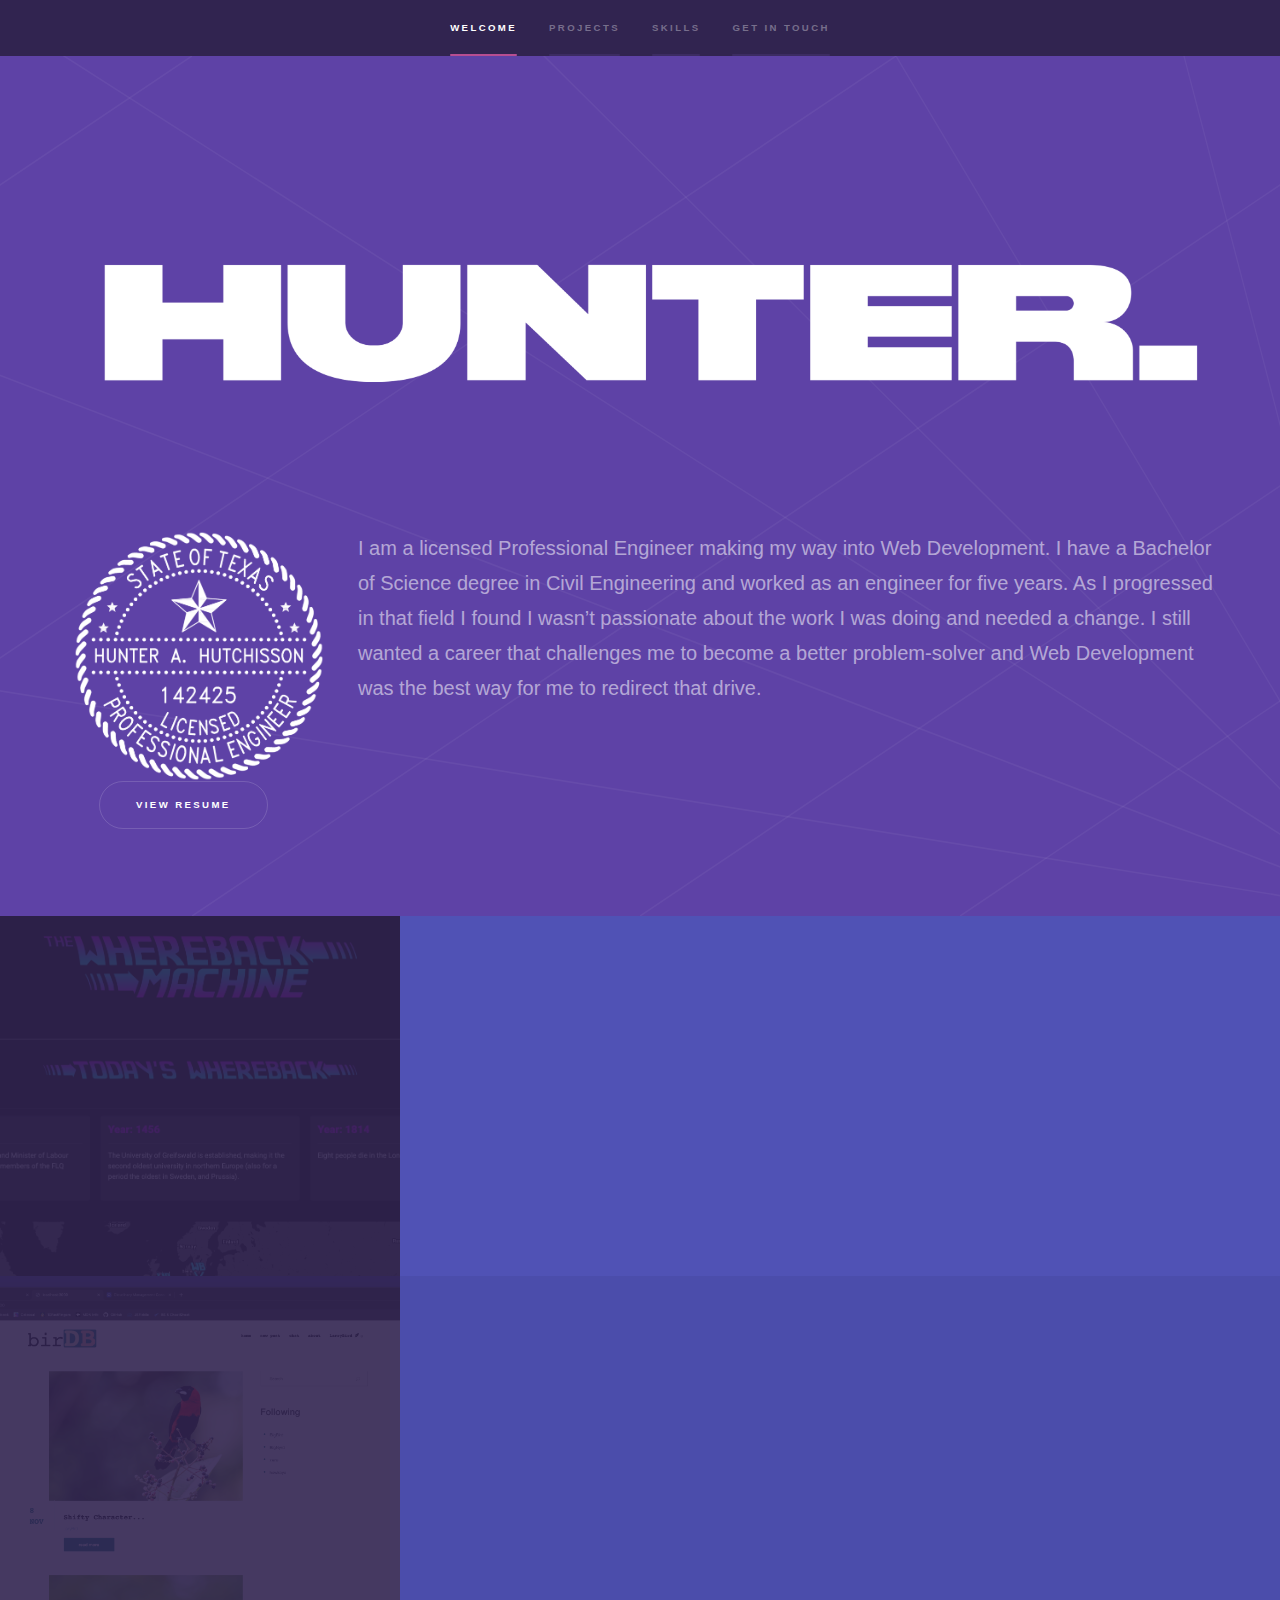
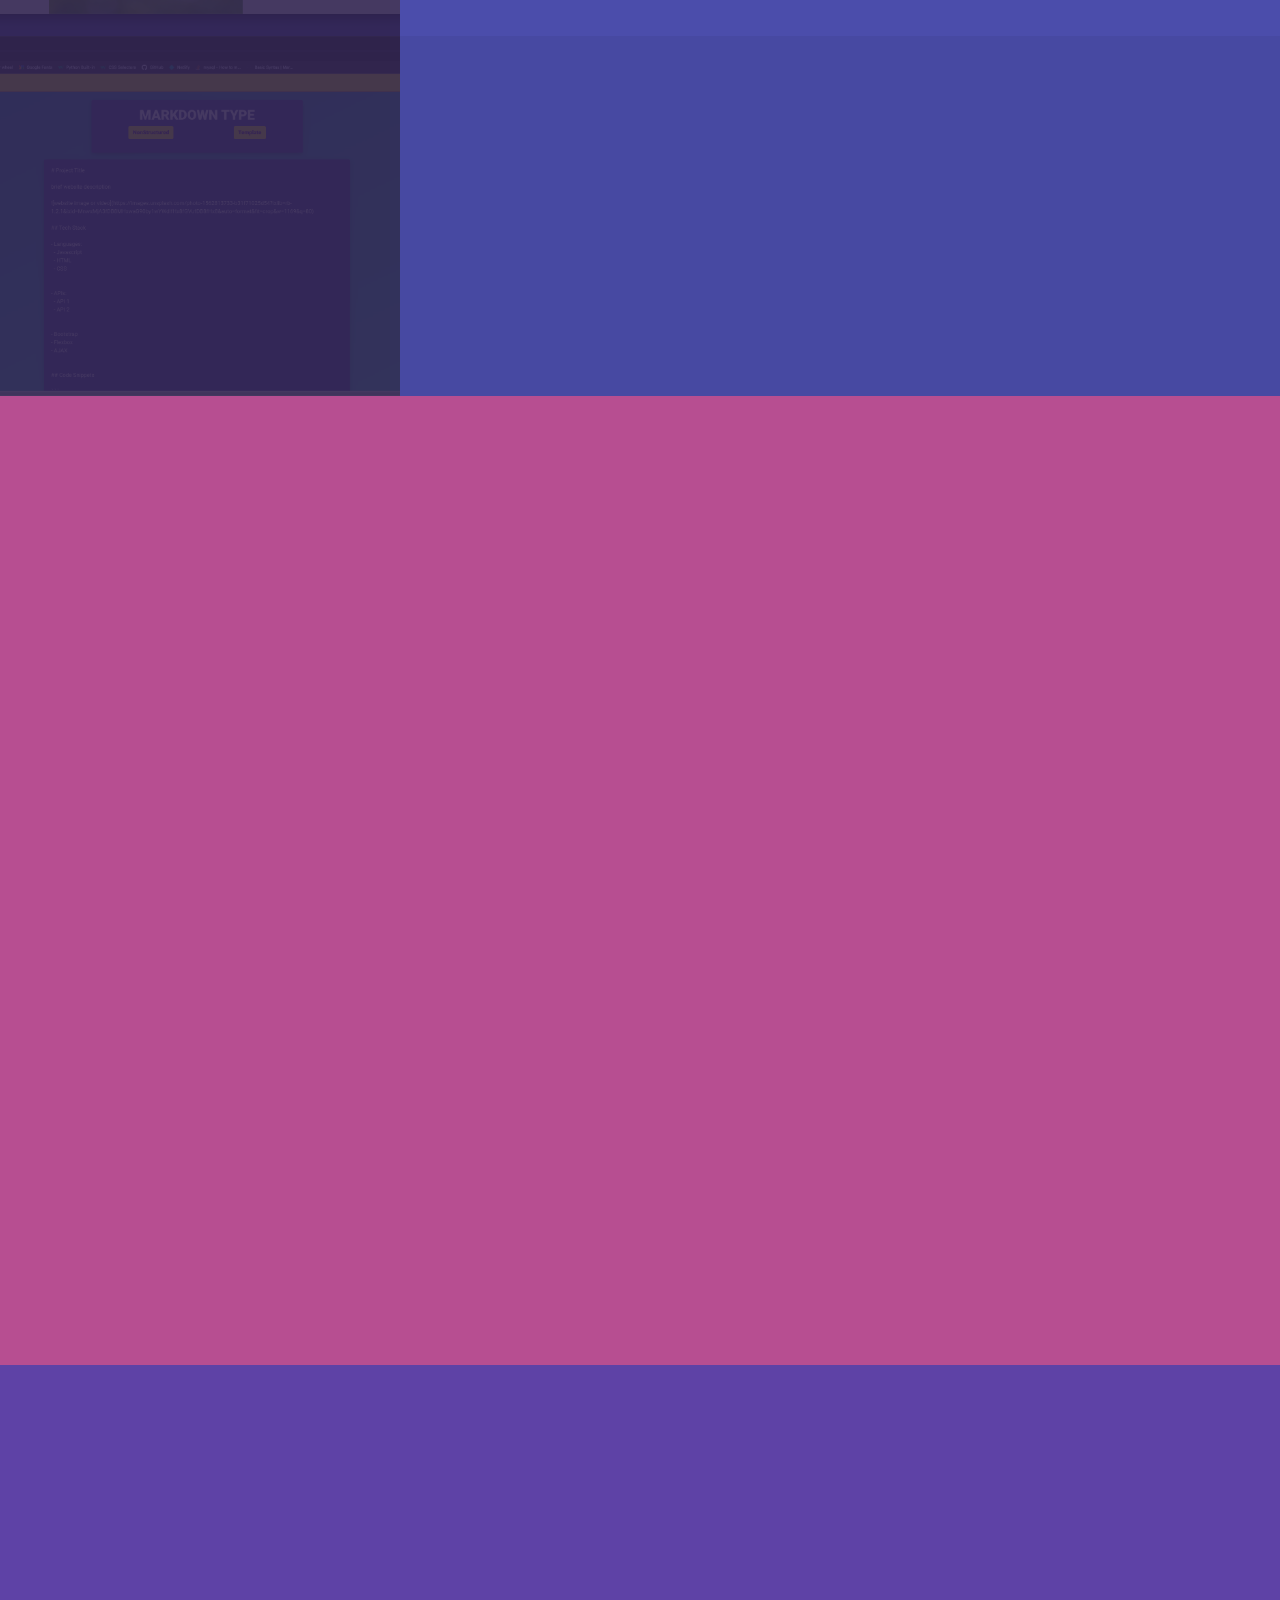
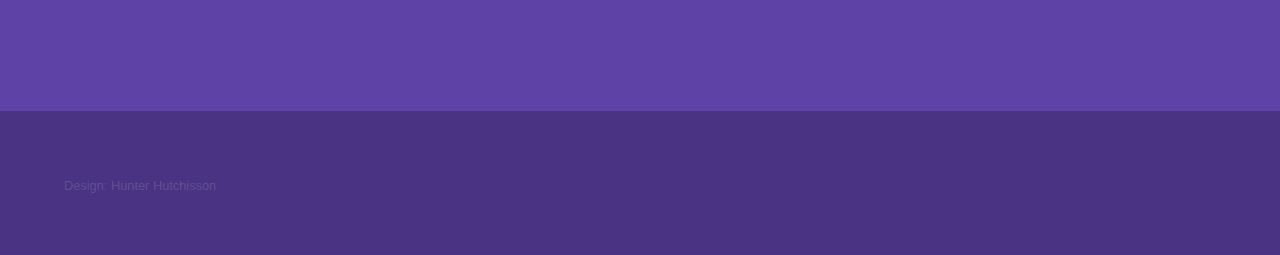
==== commit 45931920: "updated resume" ====
--- a/index.html
+++ b/index.html
@@ -57,7 +57,7 @@
 									<p>On this date in history, or on the date of your choosing, learn about historical events and where those locations are in the modern world.</p>
 									<ul class="actions">
 										<li><a href="whereback.html" class="button">Learn more</a></li>
-										<li><a href="https://thewherebackmachine.netlify.app/" class="button">Deployed</a></li>
+										<li><a href="https://thewherebackmachine.netlify.app/" target="_blank" class="button">Deployed</a></li>
 										<li><a href="https://github.com/hunterhutchisson/Front-End-Project" target="_blank" class="button">github<i class="fab fa-github"></i></a></li>
 									</ul>
 								</div>
@@ -71,7 +71,7 @@
 									<p>A responsive website that allows for personal journaling and sharing of birdwatching details with others.</p>
 									<ul class="actions">
 										<li><a href="birdb.html" class="button">Learn more</a></li>
-										<li><a href="http://birdb.io/" class="button">Deployed</a></li>
+										<li><a href="http://birdb.io/" target="_blank" class="button">Deployed</a></li>
 										<li><a href="https://github.com/hunterhutchisson/birDB" target="_blank" class="button">github<i class="fab fa-github"></i></a></li>
 									</ul>
 								</div>
@@ -85,7 +85,7 @@
 									<p>A tool to help developers with the syntax of markdown enhancements for their README files</p>
 									<ul class="actions">
 										<li><a href="mdstyles.html" class="button">Learn more</a></li>
-										<li><a href="https://mdstyles.netlify.app/" class="button">Deployed</a></li>
+										<li><a href="https://mdstyles.netlify.app/" target="_blank" class="button">Deployed</a></li>
 										<li><a href="https://github.com/hunterhutchisson/template" target="_blank" class="button">github<i class="fab fa-github"></i></a></li>									</ul>
 								</div>
 							</div>
@@ -184,8 +184,8 @@
 					<section id="three" class="wrapper style1 fade-up">
 						<div class="inner">
 							<h2>Get in touch</h2>
-							<div class="split style1">
-								<section>
+							<!-- <div class="split style1"> -->
+								<!-- <section>
 									<form id="contact-form">
 										<div class="fields">
 											<div class="field half">
@@ -212,7 +212,7 @@
 											</button></li>
 										</ul>
 									</form>
-								</section>
+								</section> -->
 								<section>
 									<div class="row" style="margin: 0;">
 									<ul class="contact">
@@ -220,14 +220,14 @@
 										<li>
 											<h3>Contact</h3>
 											<ul class="icons">
-												<li><a href="https://www.linkedin.com/in/hunter-hutchisson-p-e-23b84a115/" class="icon brands fa-linkedin-in" target="_blank"><span class="label">LinkedIn</span></a></li>
+												<li><a href="https://www.linkedin.com/in/hunter-hutchisson/" class="icon brands fa-linkedin-in" target="_blank"><span class="label">LinkedIn</span></a></li>
 												<li><a href="https://github.com/hunterhutchisson" class="icon brands fa-github" target="_blank"><span class="label">GitHub</span></a></li>
 											</ul>
 										</li>
 									</ul>
 								</div>
 								</section>
-							</div>
+							<!-- </div> -->
 						</div>
 					</section>
 			</div>
@@ -256,7 +256,7 @@
 				resume.onclick = function(){
 				modal.style.display = "block";
 				modalImg.src = "images/HunterHutchissonResume-1.jpg";
-				captionText.innerHTML = `<a href="resume.HunterHutchissonResume" class="button scrolly" download="HunterHutchissonResume" >Download Resume</a>`;
+				captionText.innerHTML = `<a href="resume/HunterHutchissonResume.pdf" class="button scrolly" download="HunterHutchissonResume" >Download Resume</a>`;
 				}
 				const span = document.getElementsByClassName("close")[0];
 				span.onclick = function() {
@@ -273,7 +273,7 @@
 				console.log('inside form')
 				e.preventDefault();
 
-				const serviceID = 'service_qdjpviz';
+				const serviceID = 'service_rr369um';
 				const templateID = 'contact_form';
 
 				emailjs.sendForm(serviceID, templateID, this)
